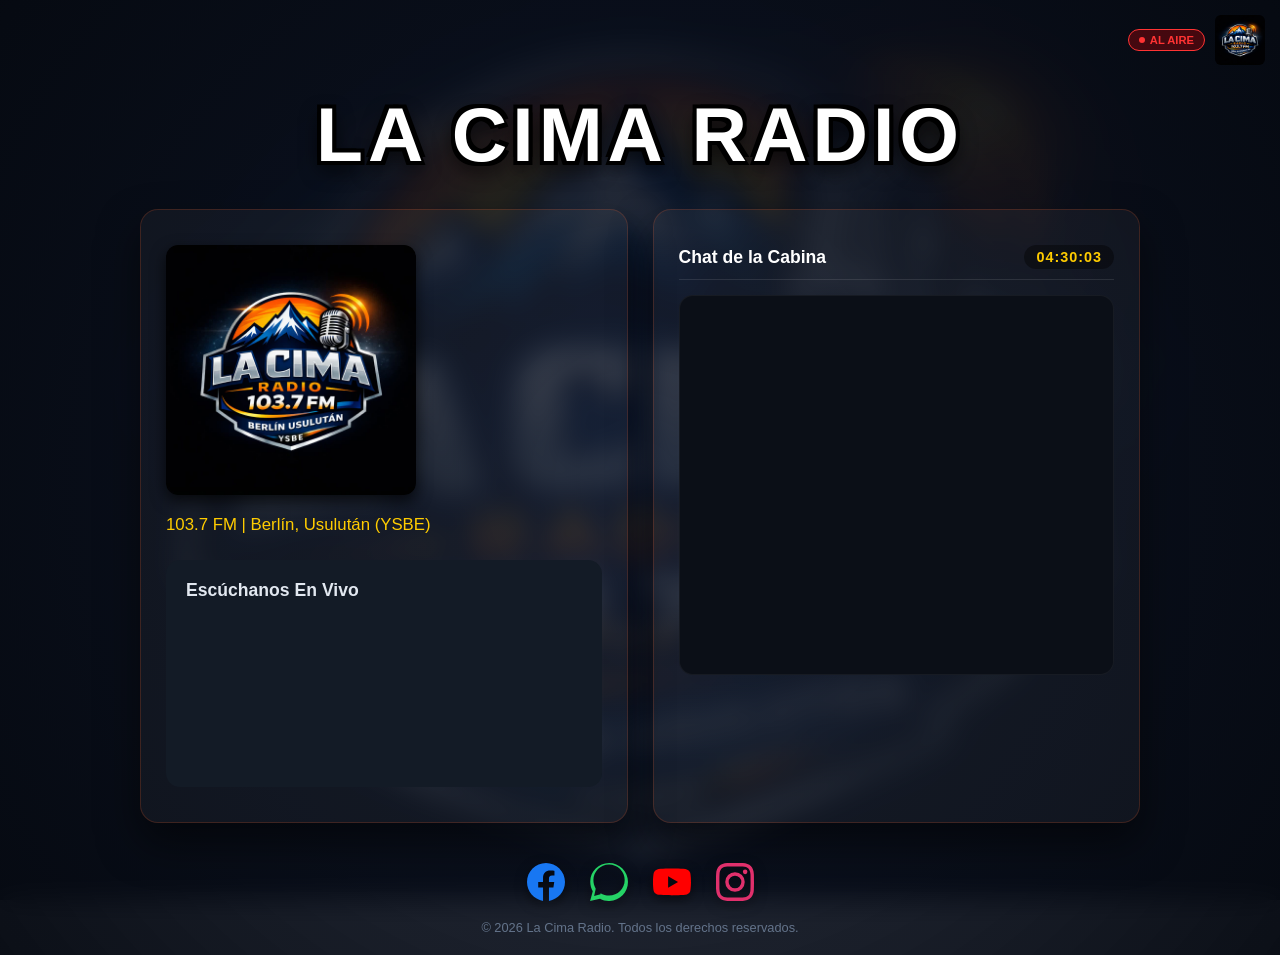
==== index.html @ 86182331 "Update index.html" ====
<!DOCTYPE html>
<html lang="es">
<head>
    <meta charset="UTF-8">
    <meta name="viewport" content="width=device-width, initial-scale=1.0">
    <title>La Cima Radio 103.7 FM | En Línea</title>
    <link rel="stylesheet" href="estilos.css">
</head>
<body>

    <div class="capa-fondo"></div>

    <!-- SECCIÓN ESQUINA SUPERIOR DERECHA -->
    <div class="esquina-derecha">
        <div class="boton-al-aire">
            <span class="punto-rojo"></span>AL AIRE
        </div>
        <img src="logo.png" alt="Logo Esquina" class="logo-esquina">
    </div>

    <!-- CONTENEDOR FLUIDO RESPONSIVO -->
    <div class="wrapper-web">
        
        <header class="header-top">
            <h1 class="titulo-externo-hueco">LA CIMA RADIO</h1>
        </header>

        <div class="columnas-layout">
            
              <!-- BLOQUE IZQUIERDO: REPRODUCTOR -->
            <div class="bloque-radio contenedor-principal">
                <img src="logo.png" alt="La Cima Radio Logo" class="logo">
                <h2>103.7 FM | Berlín, Usulután (YSBE)</h2>

                <div class="reproductor">
                    <h3>Escúchanos En Vivo</h3>
                    <!-- Aquí va solo el iframe de MyRadioStream -->
                    <iframe src="http://lacimaradio.on-air.fm/" width="100%" height="150" frameborder="0" scrolling="no"></iframe>
                </div>
            </div>

            <!-- BLOQUE DERECHO: CHAT Y RELOJ -->
            <div class="bloque-chat contenedor-principal">
                <div class="chat-header">
                    <h3>Chat de la Cabina</h3>
                    <div id="reloj-digital" class="reloj">00:00:00</div>
                </div>
                
                <div class="chat-contenedor-iframe">
                    <iframe src="https://my.cbox.ws/LaCimaRadio" height="100%" frameborder="0" scrolling="auto"></iframe>
                </div>
            </div>

        </div>

        <!-- PIE DE PÁGINA: Redes sociales reparadas -->
        <footer class="pie-pagina-externo">
            <div class="redes-sociales-pie">
                <a href="#" target="_blank" class="enlace-red">
                    <svg viewBox="0 0 24 24" class="svg-logo-real"><path fill="#1877f2" d="M24 12.073c0-6.627-5.373-12-12-12s-12 5.373-12 12c0 5.99 4.388 10.954 10.125 11.854v-8.385H7.078v-3.47h3.047V9.43c0-3.007 1.792-4.669 4.533-4.669 1.312 0 2.686.235 2.686.235v2.953H15.83c-1.491 0-1.956.925-1.956 1.874v2.25h3.328l-.532 3.47h-2.796v8.385C19.612 23.027 24 18.062 24 12.073z"/></svg>
                </a>
                <a href="#" target="_blank" class="enlace-red">
                    <svg viewBox="0 0 24 24" class="svg-logo-real"><path fill="#25d366" d="M.057 24l1.687-6.163c-1.041-1.804-1.588-3.849-1.587-5.946C.06 5.348 5.397.01 12.008.01c3.202.001 6.212 1.246 8.477 3.514 2.266 2.268 3.507 5.28 3.505 8.484-.004 6.657-5.34 11.997-11.953 11.997-2.005-.001-3.973-.502-5.713-1.455L0 24zm6.59-4.846c1.6.95 3.498 1.45 5.41 1.451 5.428 0 9.846-4.415 9.849-9.844.001-2.63-1.023-5.101-2.882-6.962C17.104 1.938 14.63 .914 12.004.914c-5.43 0-9.849 4.418-9.852 9.849-.001 1.934.505 3.826 1.467 5.43L2.613 20.8l4.034-1.057z"/></svg>
                </a>
                <a href="#" target="_blank" class="enlace-red">
                    <svg viewBox="0 0 24 24" class="svg-logo-real"><path fill="#ff0000" d="M23.498 6.186a3.016 3.016 0 0 0-2.122-2.136C19.505 3.545 12 3.545 12 3.545s-7.505 0-9.377.505A3.017 3.017 0 0 0 .502 6.186C0 8.07 0 12 0 12s0 3.93.502 5.814a3.016 3.016 0 0 0 2.122 2.136c1.871.505 9.376.505 9.376.505s7.505 0 9.377-.505a3.015 3.015 0 0 0 2.122-2.136C24 15.93 24 12 24 12s0-3.93-.502-5.814zM9.545 15.568V8.432L15.818 12l-6.273 3.568z"/></svg>
                </a>
                <a href="#" target="_blank" class="enlace-red">
                    <svg viewBox="0 0 24 24" class="svg-logo-real"><path fill="#e1306c" d="M12 2.163c3.204 0 3.584.012 4.85.07 3.252.148 4.771 1.691 4.919 4.919.058 1.265.069 1.645.069 4.849 0 3.205-.012 3.584-.069 4.849-.149 3.225-1.664 4.771-4.919 4.919-1.266.058-1.644.07-4.85.07-3.204 0-3.584-.012-4.849-.07-3.26-.149-4.771-1.699-4.919-4.92-.058-1.265-.07-1.644-.07-4.849 0-3.204.013-3.583.07-4.849.149-3.227 1.664-4.771 4.919-4.919 1.266-.057 1.645-.069 4.849-.069zM12 0C8.741 0 8.333.014 7.053.072 2.695.272.273 2.69.073 7.051.014 8.333 0 8.741 0 12c0 3.259.014 3.668.072 4.948.2 4.358 2.618 6.78 6.98 6.98 1.281.058 1.689.072 4.948.072 3.259 0 3.668-.014 4.948-.072 4.354-.2 6.782-2.618 6.979-6.98.059-1.28.073-1.689.073-4.948 0-3.259-.014-3.667-.072-4.947-.196-4.354-2.617-6.78-6.979-6.98C15.668.014 15.259 0 12 0zm0 5.838a6.162 6.162 0 1 0 0 12.324 6.162 6.162 0 0 0 0-12.324zM12 16a4 4 0 1 1 0-8 4 4 0 0 1 0 8zm6.406-11.845a1.44 1.44 0 1 0 0 2.881 1.44 1.44 0 0 0 0-2.881z"/></svg>
                </a>
            </div>
            <p class="copyright-texto">&copy; 2026 La Cima Radio. Todos los derechos reservados.</p>
        </footer>

    </div>

    <!-- SCRIPT PARA EL RELOJ DINÁMICO -->
    <script>
        function actualizarReloj() {
            const ahora = new Date();
            let horas = ahora.getHours().toString().padStart(2, '0');
            let minutes = ahora.getMinutes().toString().padStart(2, '0');
            let segundos = ahora.getSeconds().toString().padStart(2, '0');
            document.getElementById('reloj-digital').innerText = `${horas}:${minutes}:${segundos}`;
        }
        setInterval(actualizarReloj, 1000);
        actualizarReloj();
    </script>

</body>
</html>
---- estilos.css ----
/* Configuración General y Reset */
* {
    margin: 0;
    padding: 0;
    box-sizing: border-box;
    font-family: 'Segoe UI', Arial, sans-serif;
}

body {
    background-image: url('logo.png'); 
    background-size: cover;
    background-position: center;
    background-attachment: fixed;
    color: #ffffff;
    min-height: 100vh;
    position: relative;
    backdrop-filter: blur(14px); 
    -webkit-backdrop-filter: blur(14px);
    display: flex;
    justify-content: center;
    align-items: center;
}

.capa-fondo {
    position: absolute;
    top: 0; left: 0; width: 100%; height: 100%;
    background: radial-gradient(circle, rgba(15, 23, 42, 0.85) 0%, rgba(6, 10, 18, 0.98) 100%);
    z-index: 1;
}

/* Envoltorio General */
.wrapper-web {
    position: relative;
    z-index: 2;
    width: 95%;
    max-width: 1000px;
    margin: 90px auto 20px auto;
}

/* Título Adaptable */
.titulo-externo-hueco {
    font-size: clamp(2.5rem, 6vw, 5.5rem);
    font-weight: 900;
    text-transform: uppercase;
    letter-spacing: 5px;
    margin-bottom: 30px;
    text-align: center;
    color: #ffffff; 
    text-shadow: -4px -4px 0 #000, 4px -4px 0 #000, -4px 4px 0 #000, 4px 4px 0 #000, 0px 8px 20px rgba(0,0,0,0.9);
}

/* Sistema de Columnas */
.columnas-layout {
    display: grid;
    grid-template-columns: 1fr 1fr; /* Divide la pantalla en dos partes exactamente iguales */
    gap: 25px;
    align-items: start;
}

/* Cajas Base Estilo Vidrio Opaco */
.contenedor-principal {
    background: rgba(255, 255, 255, 0.04);
    padding: 35px 25px;
    border-radius: 18px; 
    border: 1px solid rgba(241, 90, 36, 0.2); 
    box-shadow: 0 20px 40px rgba(0, 0, 0, 0.5);
}

.bloque-radio {
    display: flex;
    flex-direction: column;
    justify-content: space-between;
    height: 100%; /* Forzar a igualar la altura del chat */
}

.bloque-chat {
    display: flex;
    flex-direction: column;
    height: 100%; /* Forzar a igualar la altura de la radio */
}

/* Ajustes del Logotipo */
.logo {
    width: 100%;
    max-width: 250px;
    height: auto;
    border-radius: 12px;
    margin-bottom: 20px;
    box-shadow: 0px 6px 15px rgba(0,0,0,0.7);
}

h2 {
    font-size: 1.05rem;
    color: #ffcc00; 
    margin-bottom: 25px;
    font-weight: 400;
}

/* Reproductor */
.reproductor {
    background: #131b26;
    padding: 20px;
    border-radius: 14px;
}
.reproductor h3 {
    margin-bottom: 12px;
    font-size: 1.1rem;
    color: #e2e8f0;
}
audio { width: 100%; }

/* Interfaz del Chat */
.chat-header {
    display: flex;
    justify-content: space-between;
    align-items: center;
    margin-bottom: 15px;
    border-bottom: 1px solid rgba(255,255,255,0.1);
    padding-bottom: 10px;
}
.chat-header h3 { font-size: 1.1rem; color: #fff; }

/* Reloj Dinámico */
.reloj {
    font-size: 0.9rem;
    color: #ffcc00;
    background: rgba(0,0,0,0.4);
    padding: 4px 12px;
    border-radius: 12px;
    font-weight: bold;
    letter-spacing: 1px;
}

.chat-contenedor-iframe {
    width: 100%;
    height: 380px; /* Dimensión fija para mantener la simetría horizontal perfecta */
    background: #0b0f17;
    border-radius: 14px; 
    overflow: hidden;
    border: 1px solid rgba(255,255,255,0.05);
}

/* 🌟 ESTILOS DEL NUEVO PIE DE PÁGINA EXTERNO */
.pie-pagina-externo {
    margin-top: 40px;
    text-align: center;
    position: relative;
    z-index: 2;
}

.redes-sociales-pie {
    display: flex;
    justify-content: center;
    gap: 25px;
    margin-bottom: 15px;
}

.enlace-red {
    display: inline-block;
    transition: transform 0.2s;
}

.enlace-red:hover {
    transform: scale(1.18);
}

/* Logotipos reales e independientes */
.svg-logo-real {
    width: 38px;
    height: 38px;
    filter: drop-shadow(0px 4px 6px rgba(0,0,0,0.5));
}

.copyright-texto {
    font-size: 0.8rem;
    color: #64748b;
    margin-top: 10px;
}

/* Esquina Superior */
.esquina-derecha {
    position: absolute;
    top: 15px; right: 15px;
    display: flex; align-items: center; gap: 10px; z-index: 3;
}
.boton-al-aire {
    display: inline-flex; align-items: center;
    background-color: rgba(255, 0, 0, 0.25); color: #ff3333;
    border: 1.5px solid #ff3333; padding: 4px 10px;
    font-size: 0.7rem; font-weight: bold; border-radius: 20px;
}
.punto-rojo {
    width: 6px; height: 6px; background-color: #ff3333;
    border-radius: 50%; margin-right: 5px; animation: parpadeo 1.5s infinite;
}
@keyframes parpadeo {
    0%, 100% { opacity: 0.3; } 50% { opacity: 1; }
}
.logo-esquina { width: 50px; height: 50px; object-fit: contain; border-radius: 6px; }

/* 📱 CORRECCIÓN PARA CELULARES: Desactiva las dos columnas para que no se amontone en pantallas móviles */
@media (max-width: 768px) {
    .columnas-layout {
        grid-template-columns: 1fr; /* Se vuelve una sola columna vertical */
        gap: 20px;
    }
    .bloque-radio, .bloque-chat {
        height: auto;
    }
    .chat-contenedor-iframe {
        height: 420px; /* Más espacio cómodo para chatear en celular */
    }
}
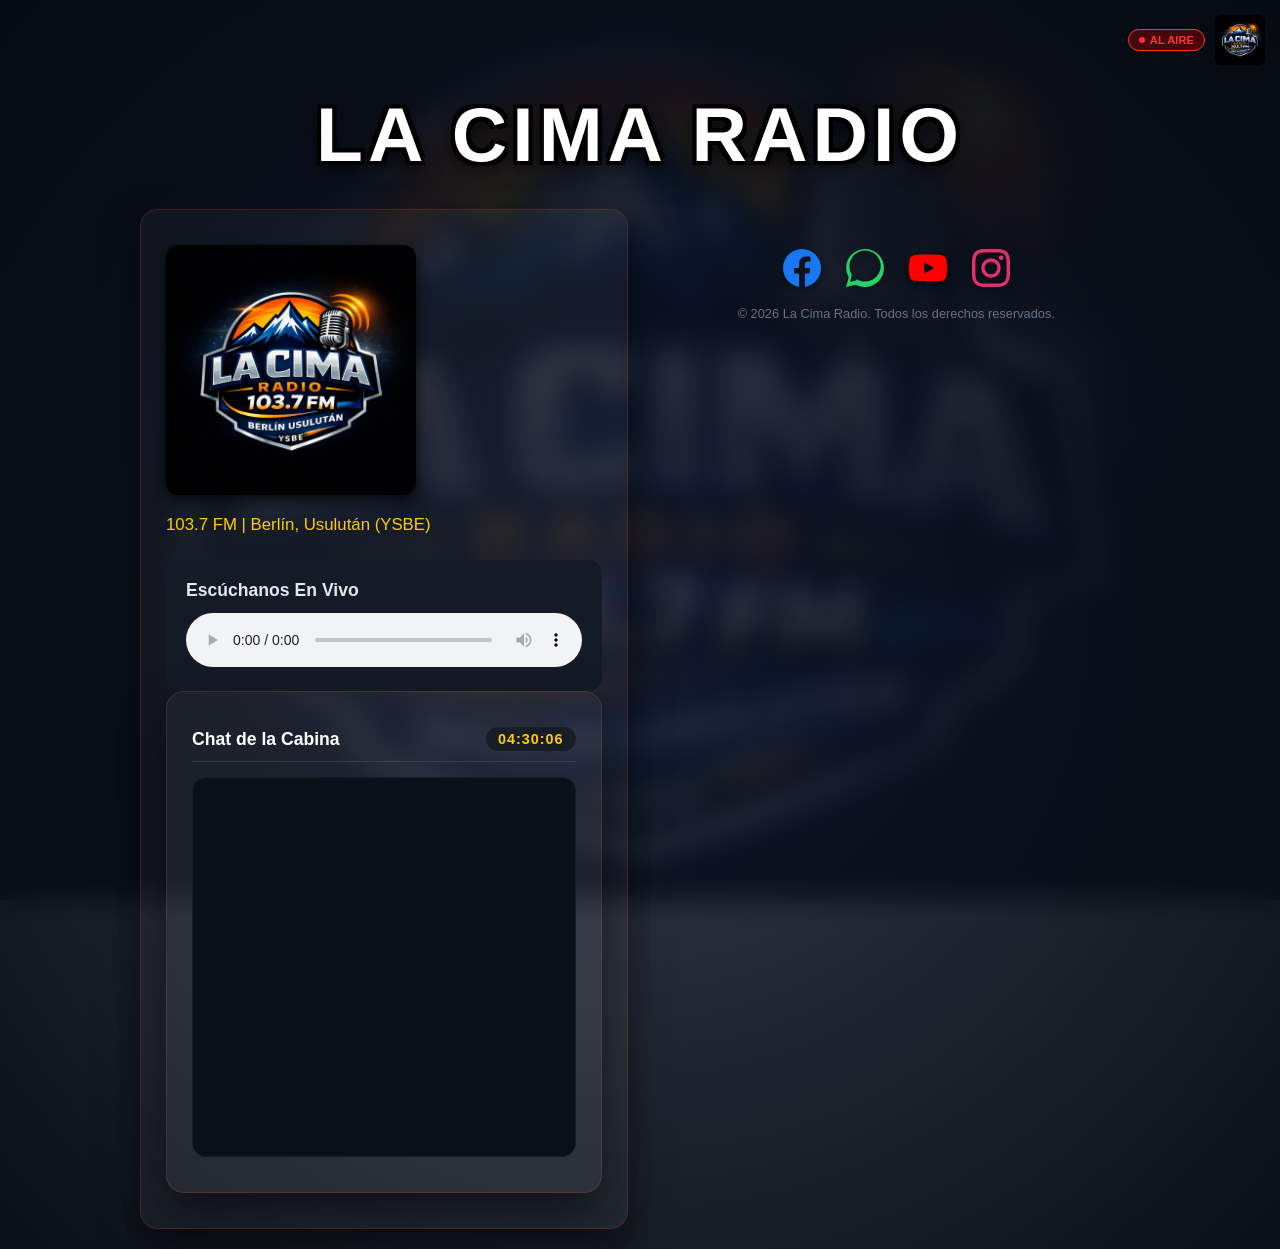
==== commit 6701a673: "Update index.html" ====
--- a/index.html
+++ b/index.html
@@ -33,12 +33,13 @@
                 <h2>103.7 FM | Berlín, Usulután (YSBE)</h2>
 
                 <div class="reproductor">
-                    <h3>Escúchanos En Vivo</h3>
-                    <!-- Aquí va solo el iframe de MyRadioStream -->
-                    <iframe src="http://lacimaradio.on-air.fm/" width="100%" height="150" frameborder="0" scrolling="no"></iframe>
-                </div>
-            </div>
-
+    <h3>Escúchanos En Vivo</h3>
+    <audio controls>
+        <source src="http://s13.myradiostream.com:42814/stream" type="audio/mpeg">
+        <source src="http://s13.myradiostream.com:42814/;stream.mp3" type="audio/mpeg">
+        Tu navegador no soporta este reproductor de audio.
+    </audio>
+</div>
             <!-- BLOQUE DERECHO: CHAT Y RELOJ -->
             <div class="bloque-chat contenedor-principal">
                 <div class="chat-header">
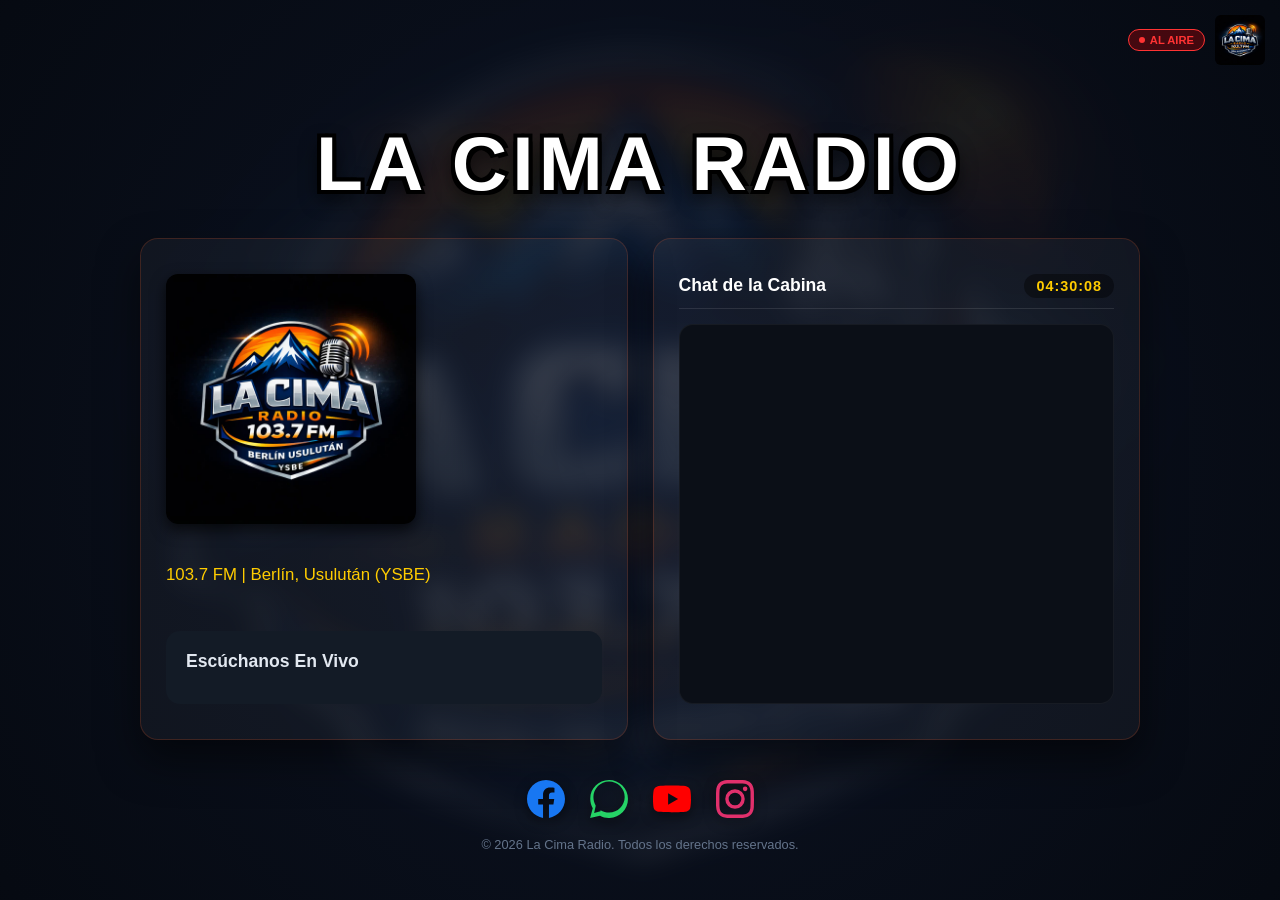
==== commit 9e053635: "Update index.html" ====
--- a/index.html
+++ b/index.html
@@ -27,19 +27,17 @@
 
         <div class="columnas-layout">
             
-              <!-- BLOQUE IZQUIERDO: REPRODUCTOR -->
+                          <!-- BLOQUE IZQUIERDO: REPRODUCTOR -->
             <div class="bloque-radio contenedor-principal">
                 <img src="logo.png" alt="La Cima Radio Logo" class="logo">
                 <h2>103.7 FM | Berlín, Usulután (YSBE)</h2>
 
                 <div class="reproductor">
-    <h3>Escúchanos En Vivo</h3>
-    <audio controls>
-        <source src="http://s13.myradiostream.com:42814/stream" type="audio/mpeg">
-        <source src="http://s13.myradiostream.com:42814/;stream.mp3" type="audio/mpeg">
-        Tu navegador no soporta este reproductor de audio.
-    </audio>
-</div>
+                    <h3>Escúchanos En Vivo</h3>
+                    <!-- Reproductor oficial de MyRadioStream compatible con GitHub Pages -->
+                    <script src="//myradiostream.com/embed/lacimaradio"></script>
+                </div>
+            </div>
             <!-- BLOQUE DERECHO: CHAT Y RELOJ -->
             <div class="bloque-chat contenedor-principal">
                 <div class="chat-header">
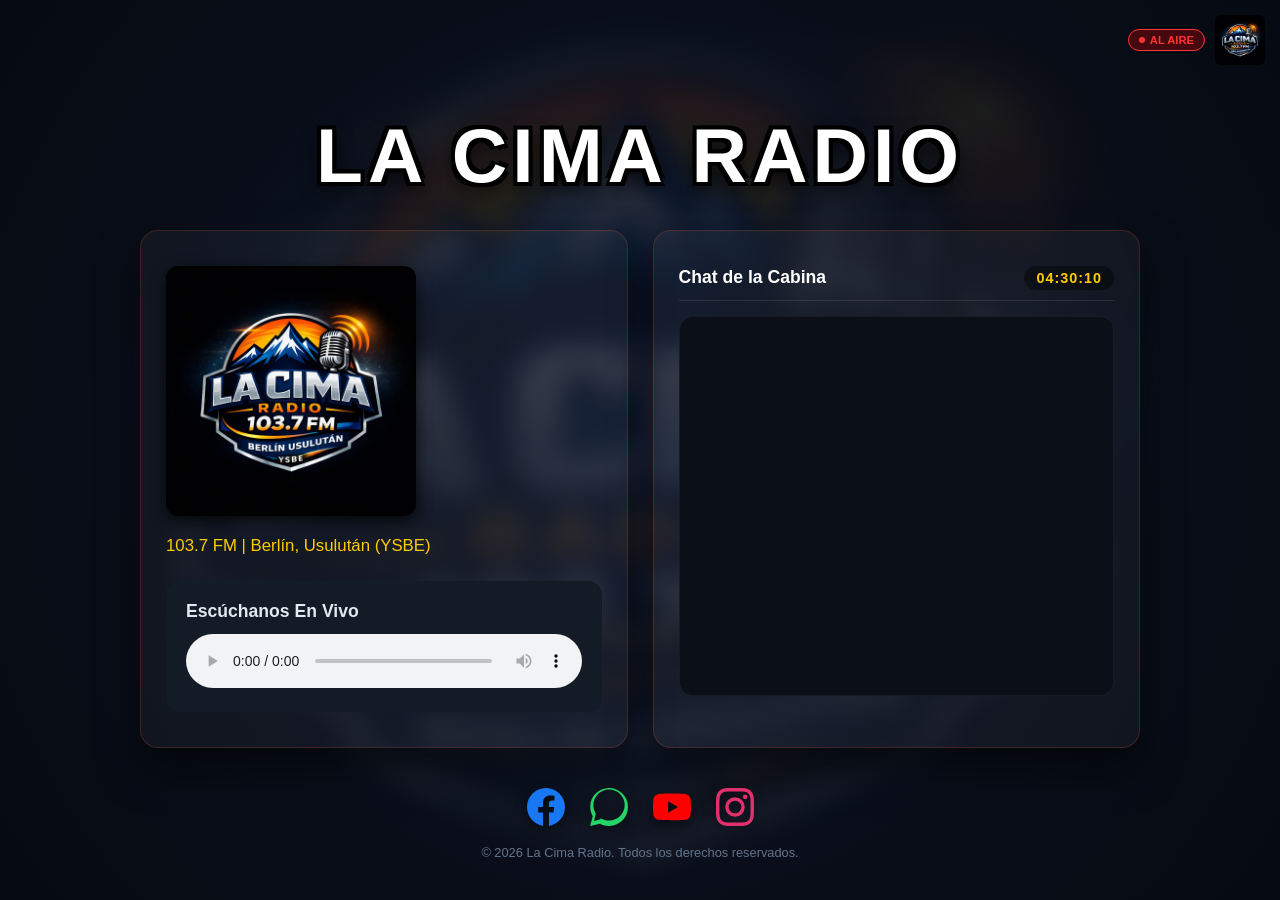
==== commit 0721d7ce: "Update index.html" ====
--- a/index.html
+++ b/index.html
@@ -32,11 +32,14 @@
                 <img src="logo.png" alt="La Cima Radio Logo" class="logo">
                 <h2>103.7 FM | Berlín, Usulután (YSBE)</h2>
 
-                <div class="reproductor">
-                    <h3>Escúchanos En Vivo</h3>
-                    <!-- Reproductor oficial de MyRadioStream compatible con GitHub Pages -->
-                    <script src="//myradiostream.com/embed/lacimaradio"></script>
-                </div>
+               <div class="reproductor">
+    <h3>Escúchanos En Vivo</h3>
+    <audio controls>
+        <!-- Aquí va tu enlace de Cloudflare Workers -->
+        <source src="https://broken-haze-7e33lacima-radio.lacimaradioberlin.workers.dev" type="audio/mpeg">
+        Tu navegador no soporta este reproductor de audio.
+            </audio>
+            </div>
             </div>
             <!-- BLOQUE DERECHO: CHAT Y RELOJ -->
             <div class="bloque-chat contenedor-principal">
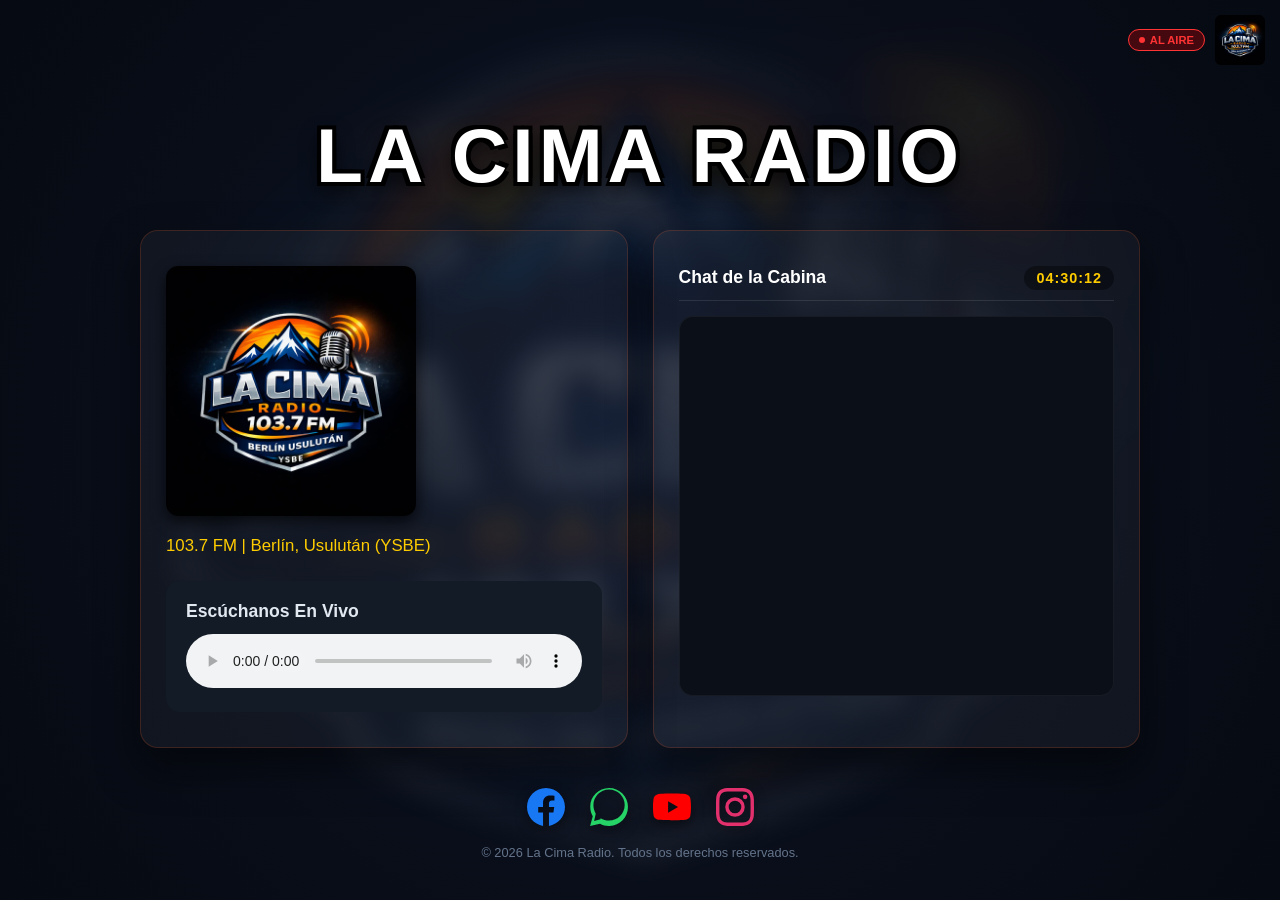
==== commit babbb509: "Update index.html" ====
--- a/index.html
+++ b/index.html
@@ -35,10 +35,9 @@
                <div class="reproductor">
     <h3>Escúchanos En Vivo</h3>
     <audio controls>
-        <!-- Aquí va tu enlace de Cloudflare Workers -->
-        <source src="https://broken-haze-7e33lacima-radio.lacimaradioberlin.workers.dev" type="audio/mpeg">
-        Tu navegador no soporta este reproductor de audio.
-            </audio>
+    <source src="https://stream.zeno.fm/0enb8vaznpouv" type="audio/mpeg">
+    Tu navegador no soporta este reproductor de audio.
+     </audio>
             </div>
             </div>
             <!-- BLOQUE DERECHO: CHAT Y RELOJ -->
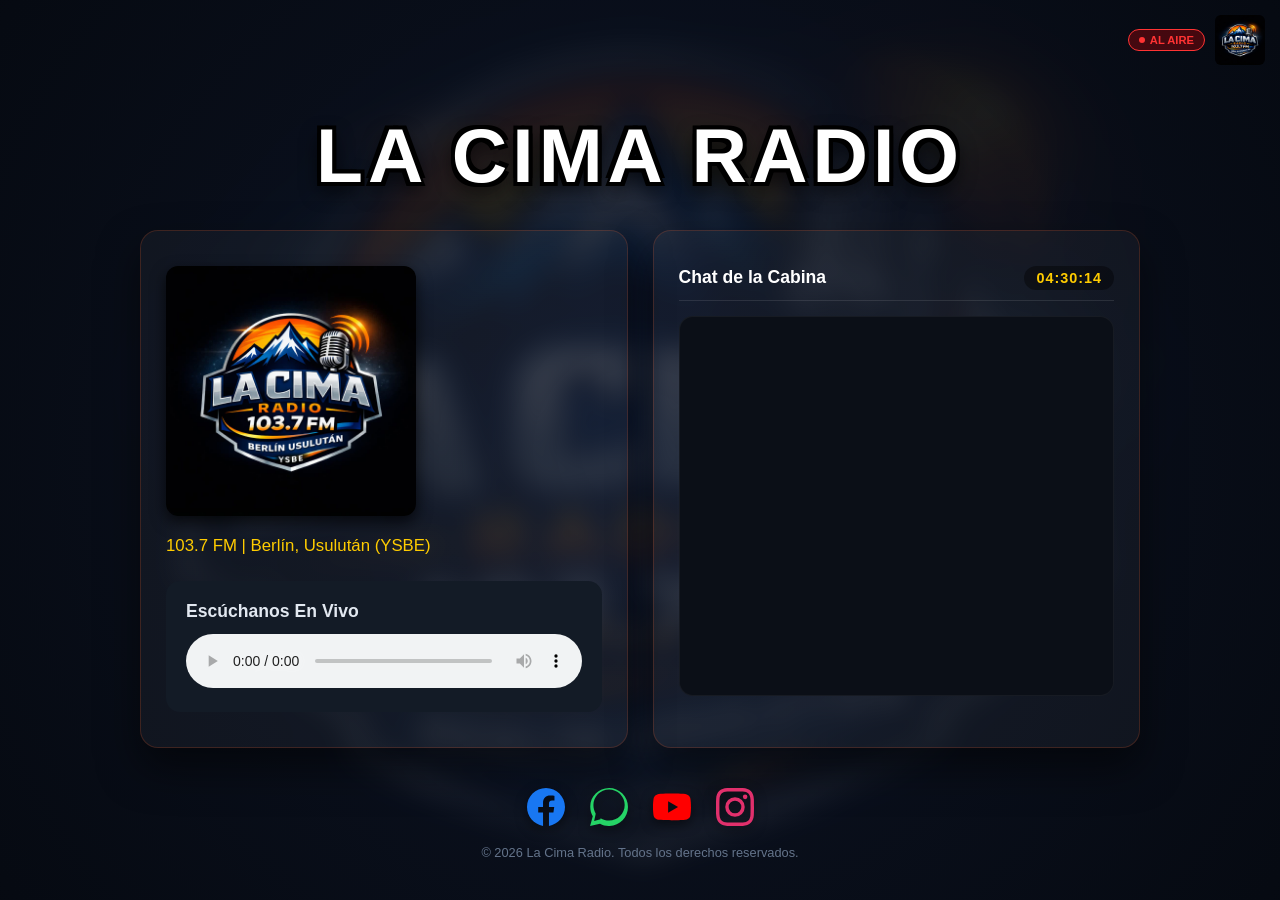
==== commit 7015c211: "Update index.html" ====
--- a/index.html
+++ b/index.html
@@ -27,18 +27,19 @@
 
         <div class="columnas-layout">
             
-                          <!-- BLOQUE IZQUIERDO: REPRODUCTOR -->
+                                     <!-- BLOQUE IZQUIERDO: REPRODUCTOR -->
             <div class="bloque-radio contenedor-principal">
                 <img src="logo.png" alt="La Cima Radio Logo" class="logo">
                 <h2>103.7 FM | Berlín, Usulután (YSBE)</h2>
 
-               <div class="reproductor">
-    <h3>Escúchanos En Vivo</h3>
-    <audio controls>
-    <source src="https://stream.zeno.fm/0enb8vaznpouv" type="audio/mpeg">
-    Tu navegador no soporta este reproductor de audio.
-     </audio>
-            </div>
+                <div class="reproductor">
+                    <h3>Escúchanos En Vivo</h3>
+                    <audio controls>
+                        <!-- Este es el enlace MAIN de Zeno que ya comprobamos que funciona -->
+                        <source src="https://stream.zeno.fm/0enb8vaznpouv" type="audio/mpeg">
+                        Tu navegador no soporta este reproductor de audio.
+                    </audio>
+                </div>
             </div>
             <!-- BLOQUE DERECHO: CHAT Y RELOJ -->
             <div class="bloque-chat contenedor-principal">
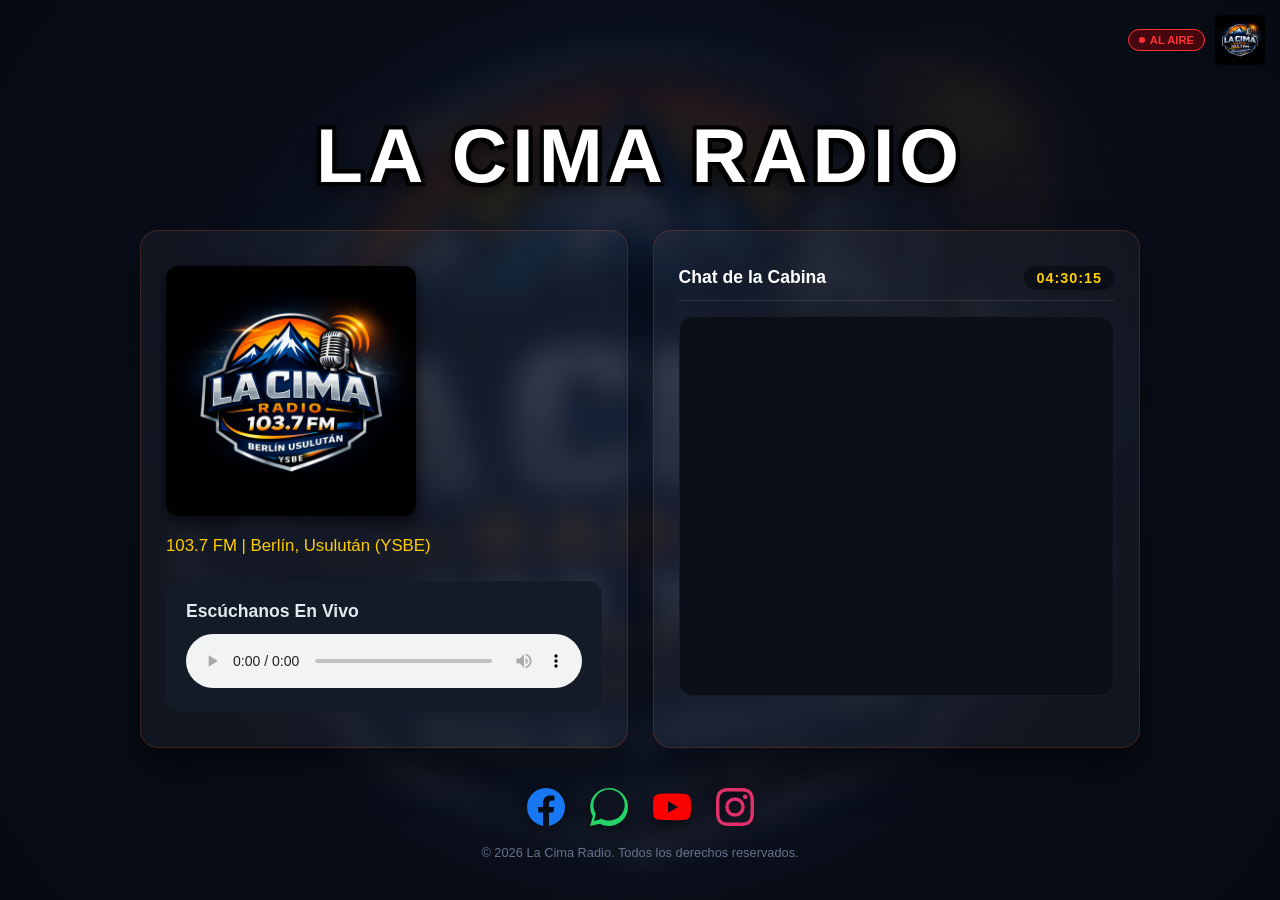
==== commit ddb0895d: "Update index.html" ====
--- a/index.html
+++ b/index.html
@@ -32,14 +32,14 @@
                 <img src="logo.png" alt="La Cima Radio Logo" class="logo">
                 <h2>103.7 FM | Berlín, Usulután (YSBE)</h2>
 
-                <div class="reproductor">
-                    <h3>Escúchanos En Vivo</h3>
-                    <audio controls>
-                        <!-- Este es el enlace MAIN de Zeno que ya comprobamos que funciona -->
-                        <source src="https://stream.zeno.fm/0enb8vaznpouv" type="audio/mpeg">
-                        Tu navegador no soporta este reproductor de audio.
-                    </audio>
-                </div>
+               <div class="reproductor">
+    <h3>Escúchanos En Vivo</h3>
+    <audio controls preload="auto">
+        <!-- El enlace MAIN de Zeno para que la gente escuche -->
+        <source src="https://stream.zeno.fm/0enb8vaznpouv" type="audio/mpeg">
+        Tu navegador no soporta este reproductor de audio.
+    </audio>
+</div>
             </div>
             <!-- BLOQUE DERECHO: CHAT Y RELOJ -->
             <div class="bloque-chat contenedor-principal">
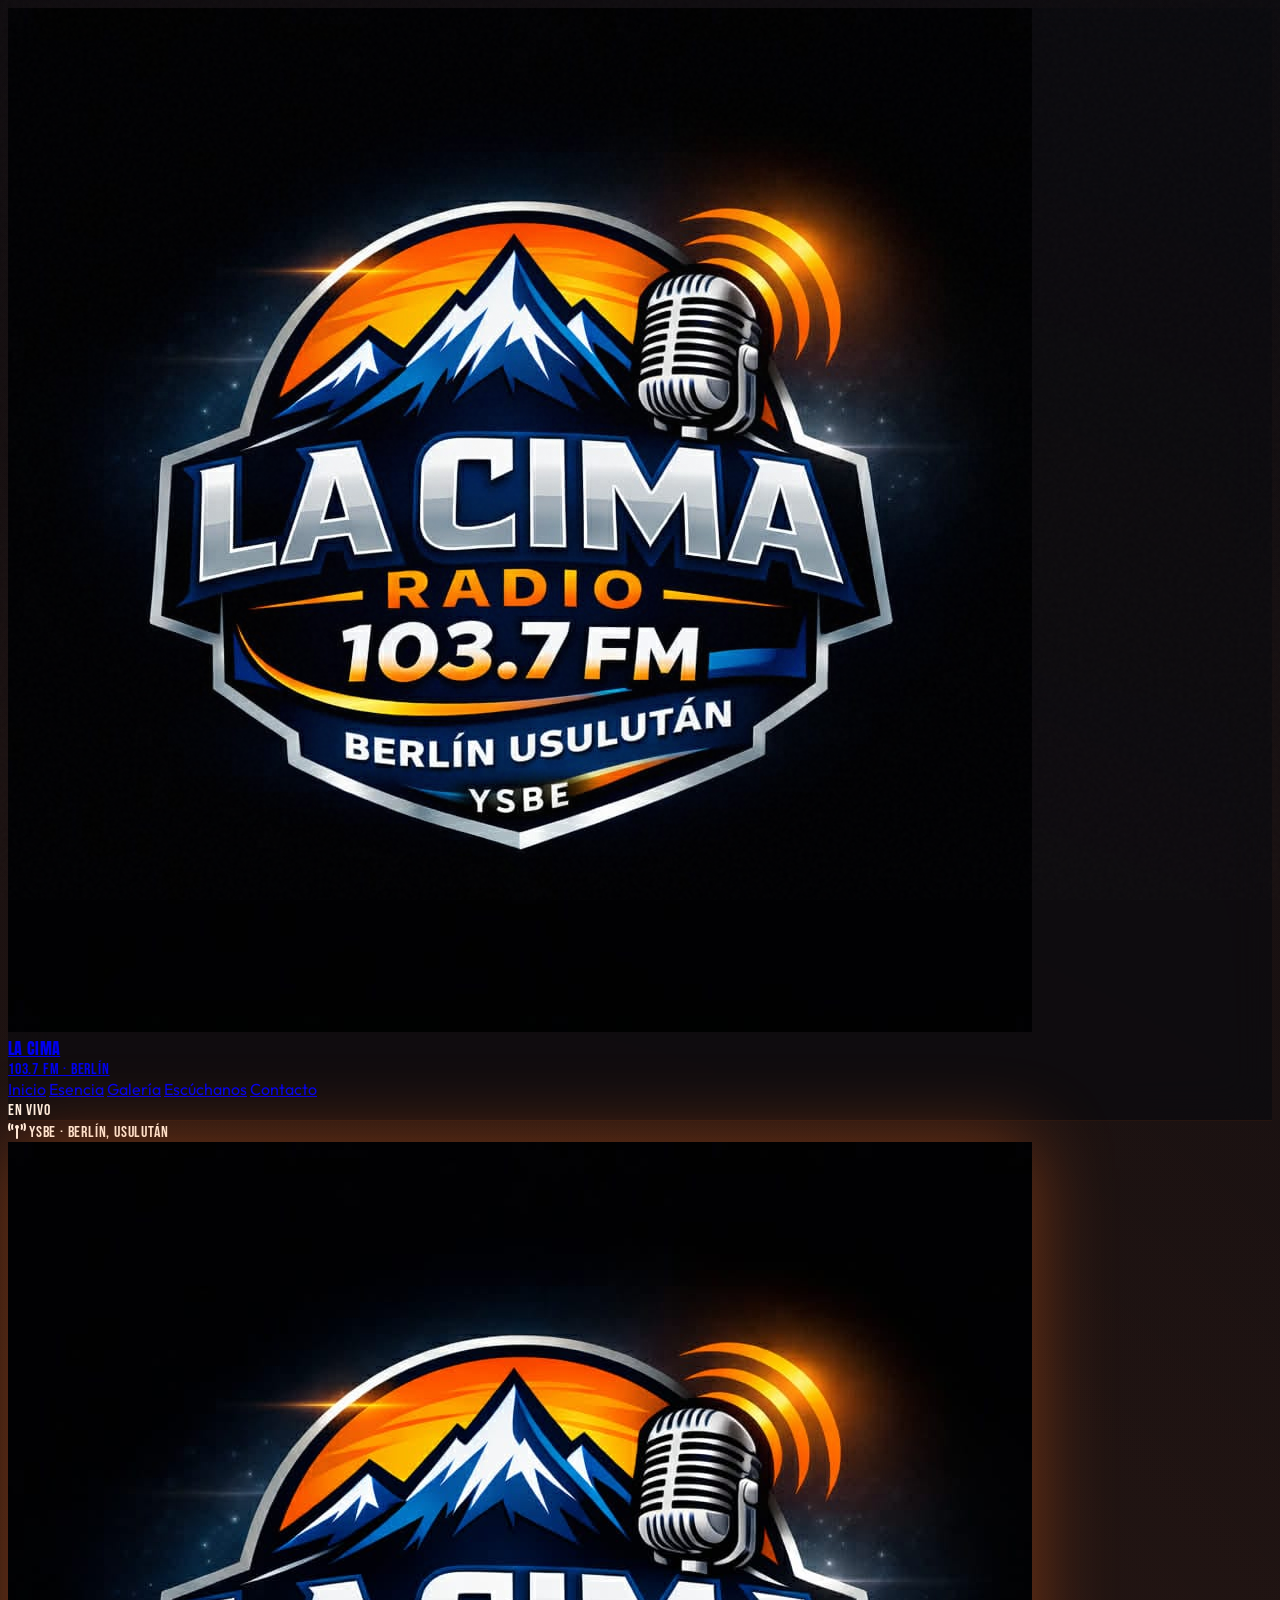
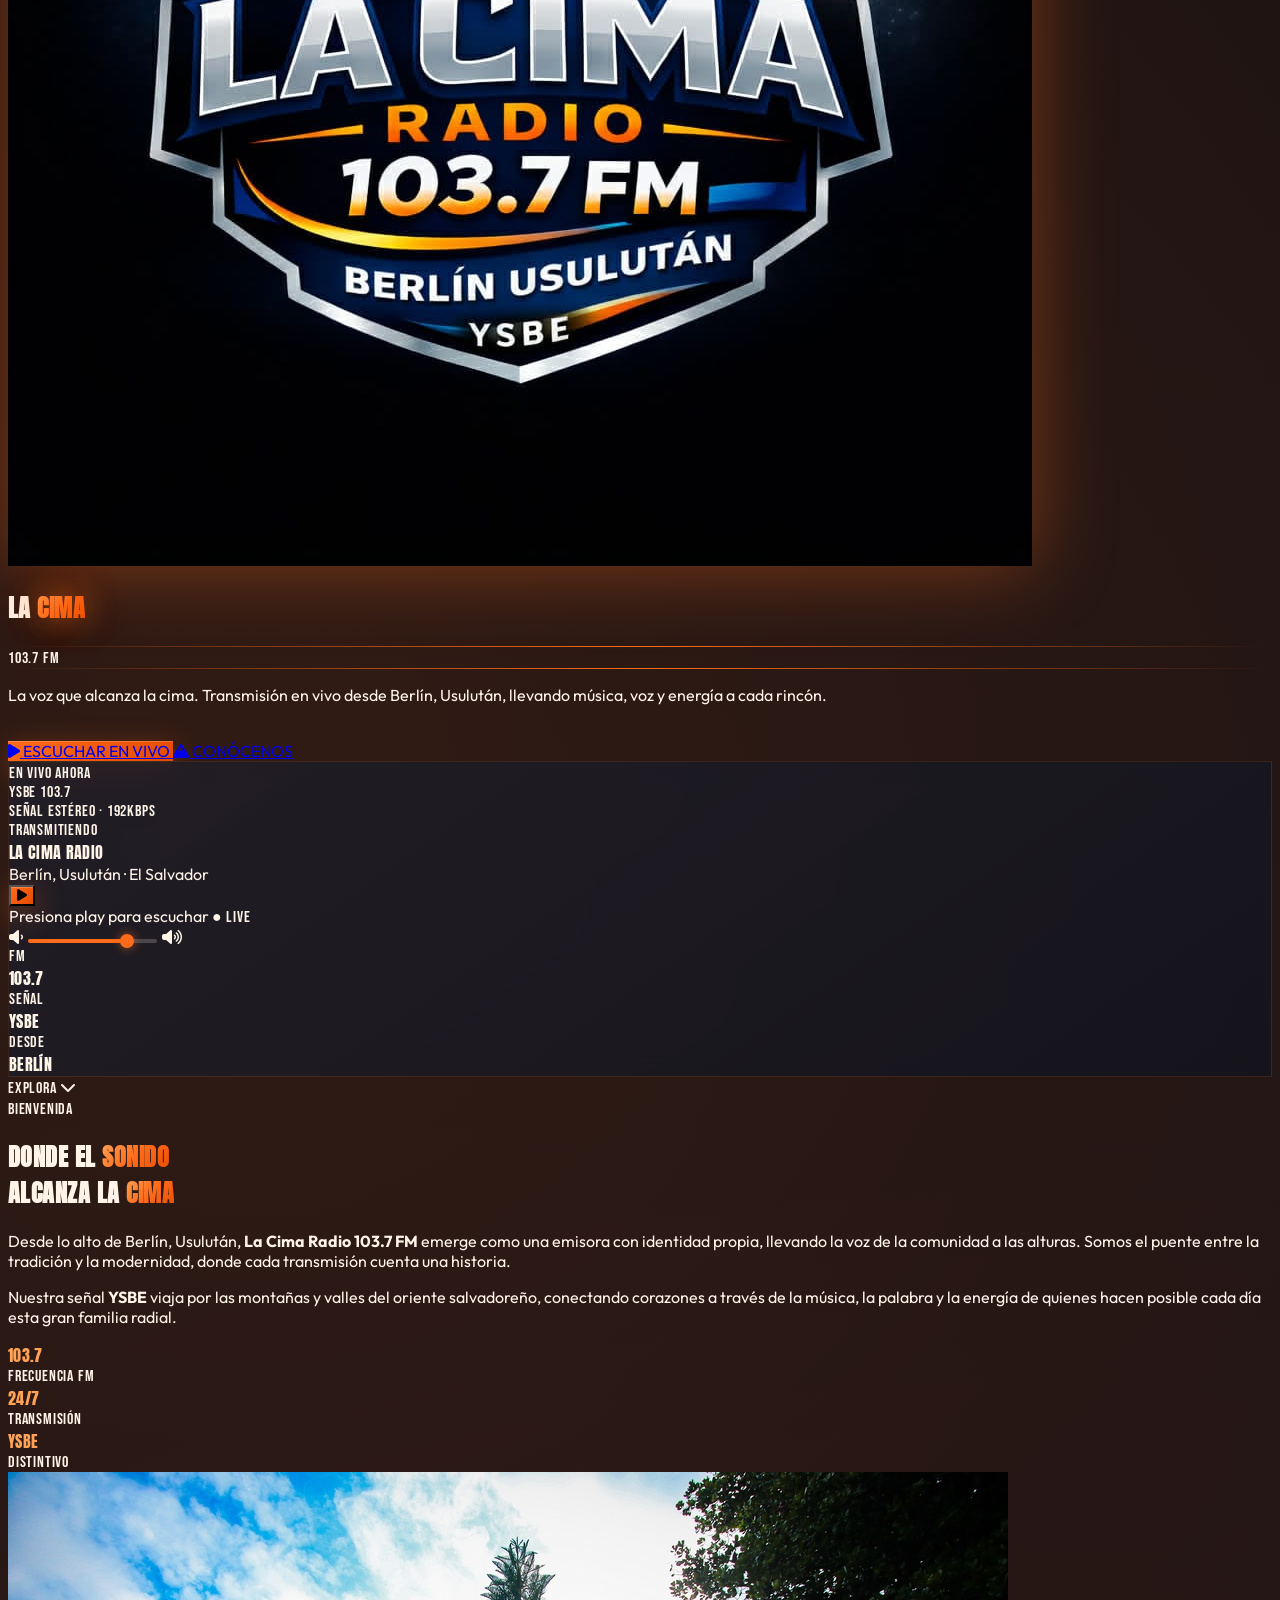
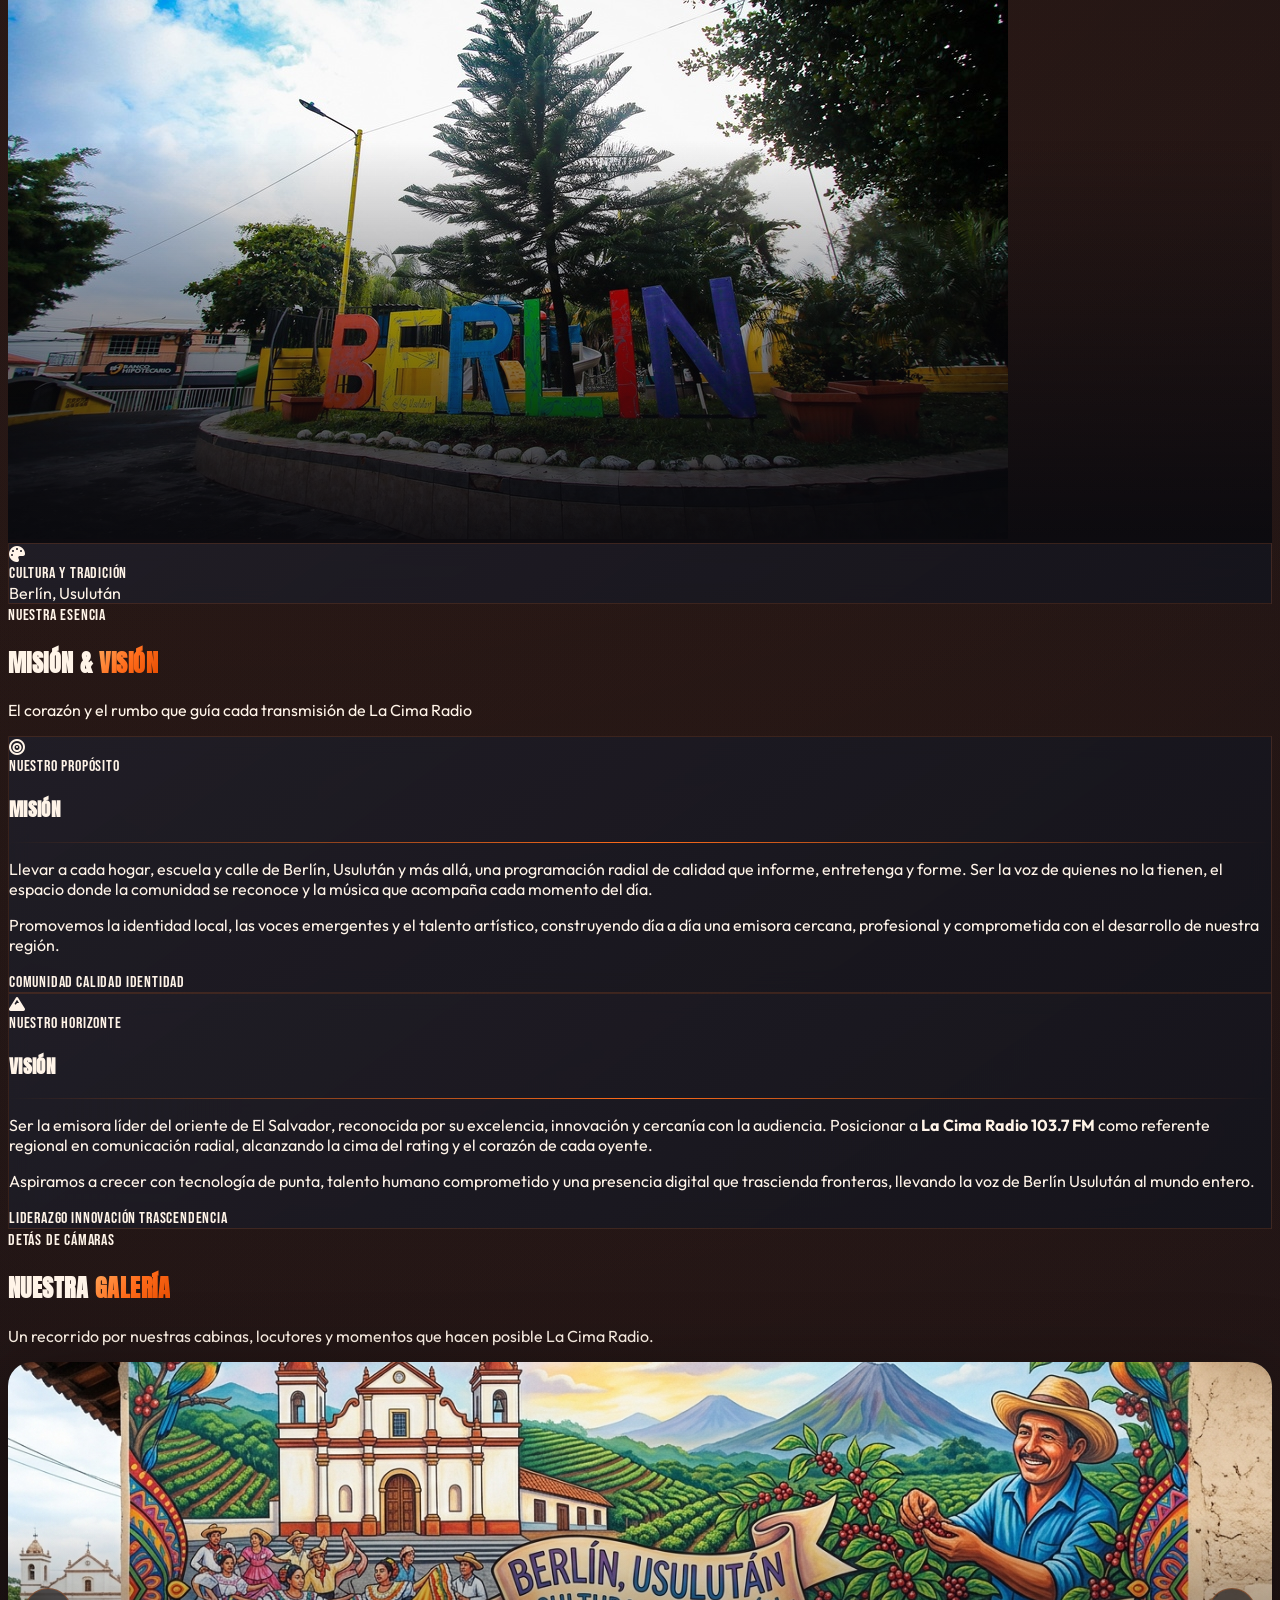
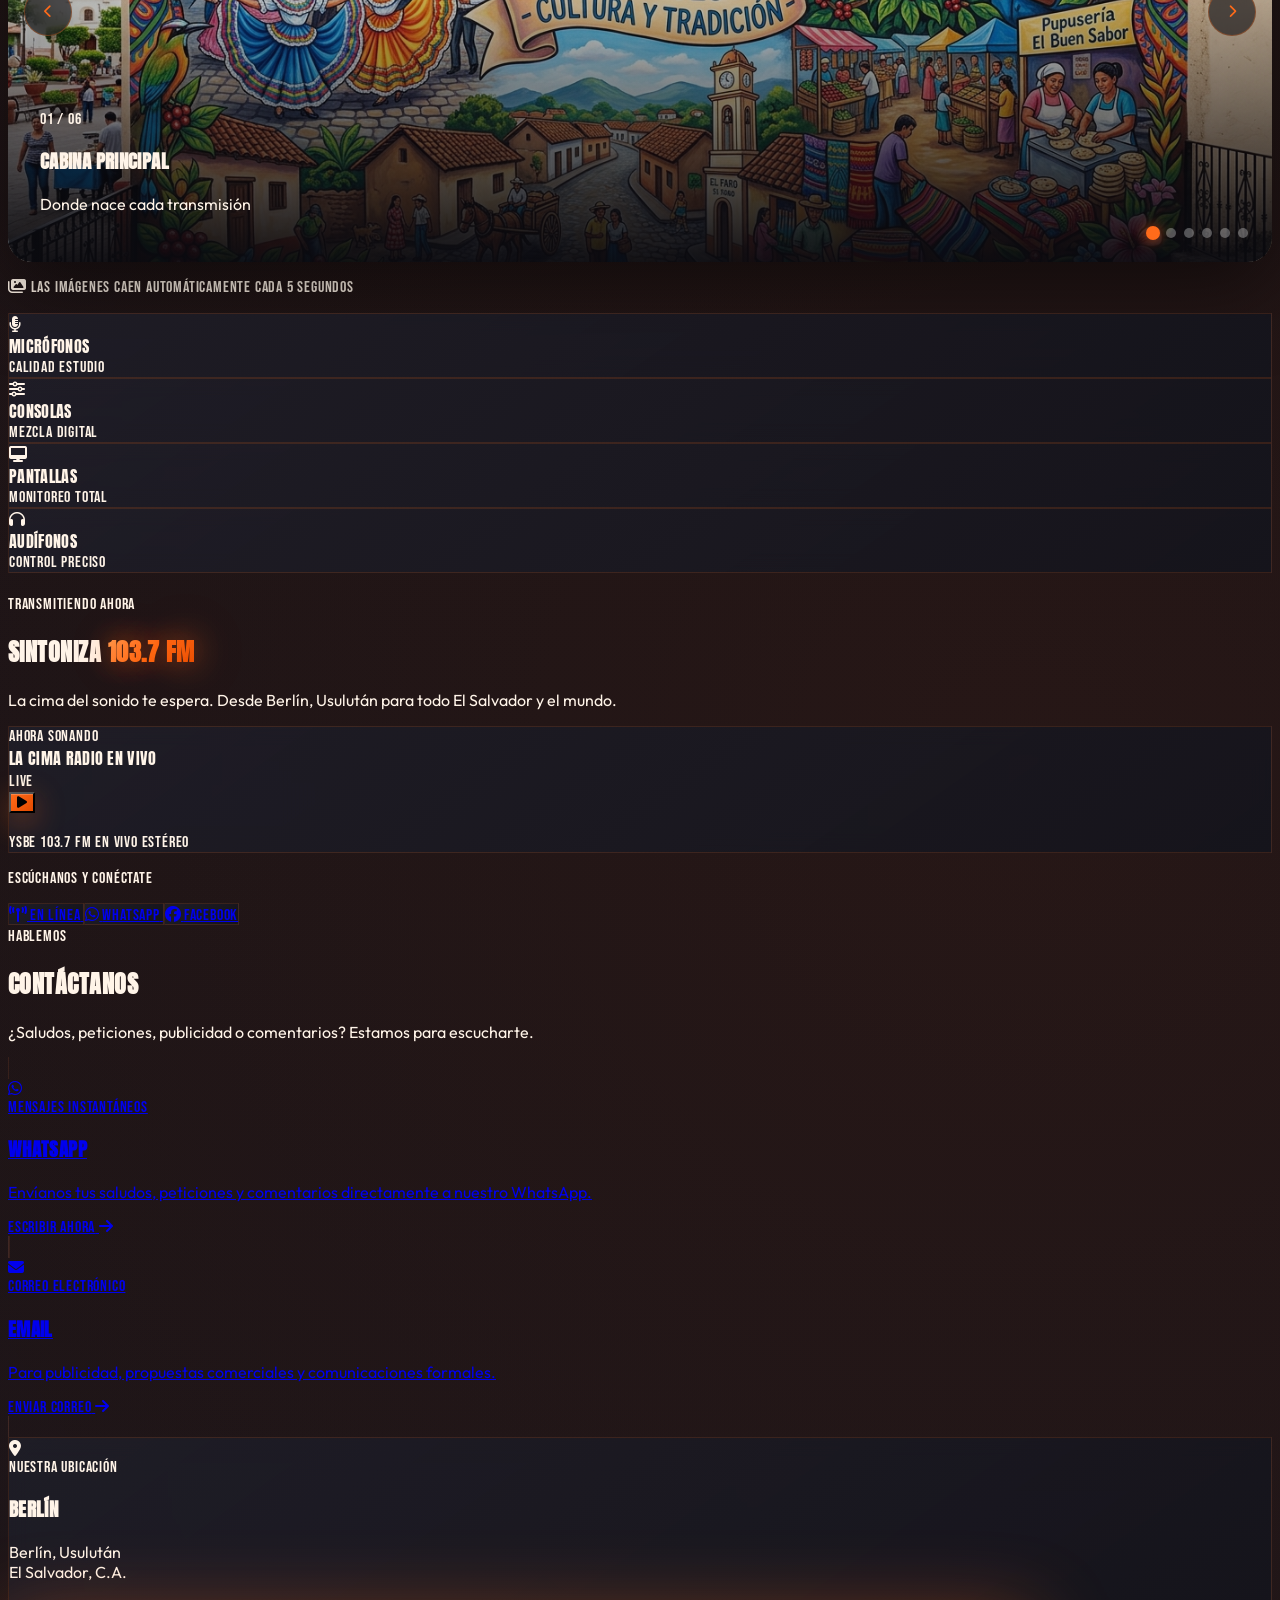
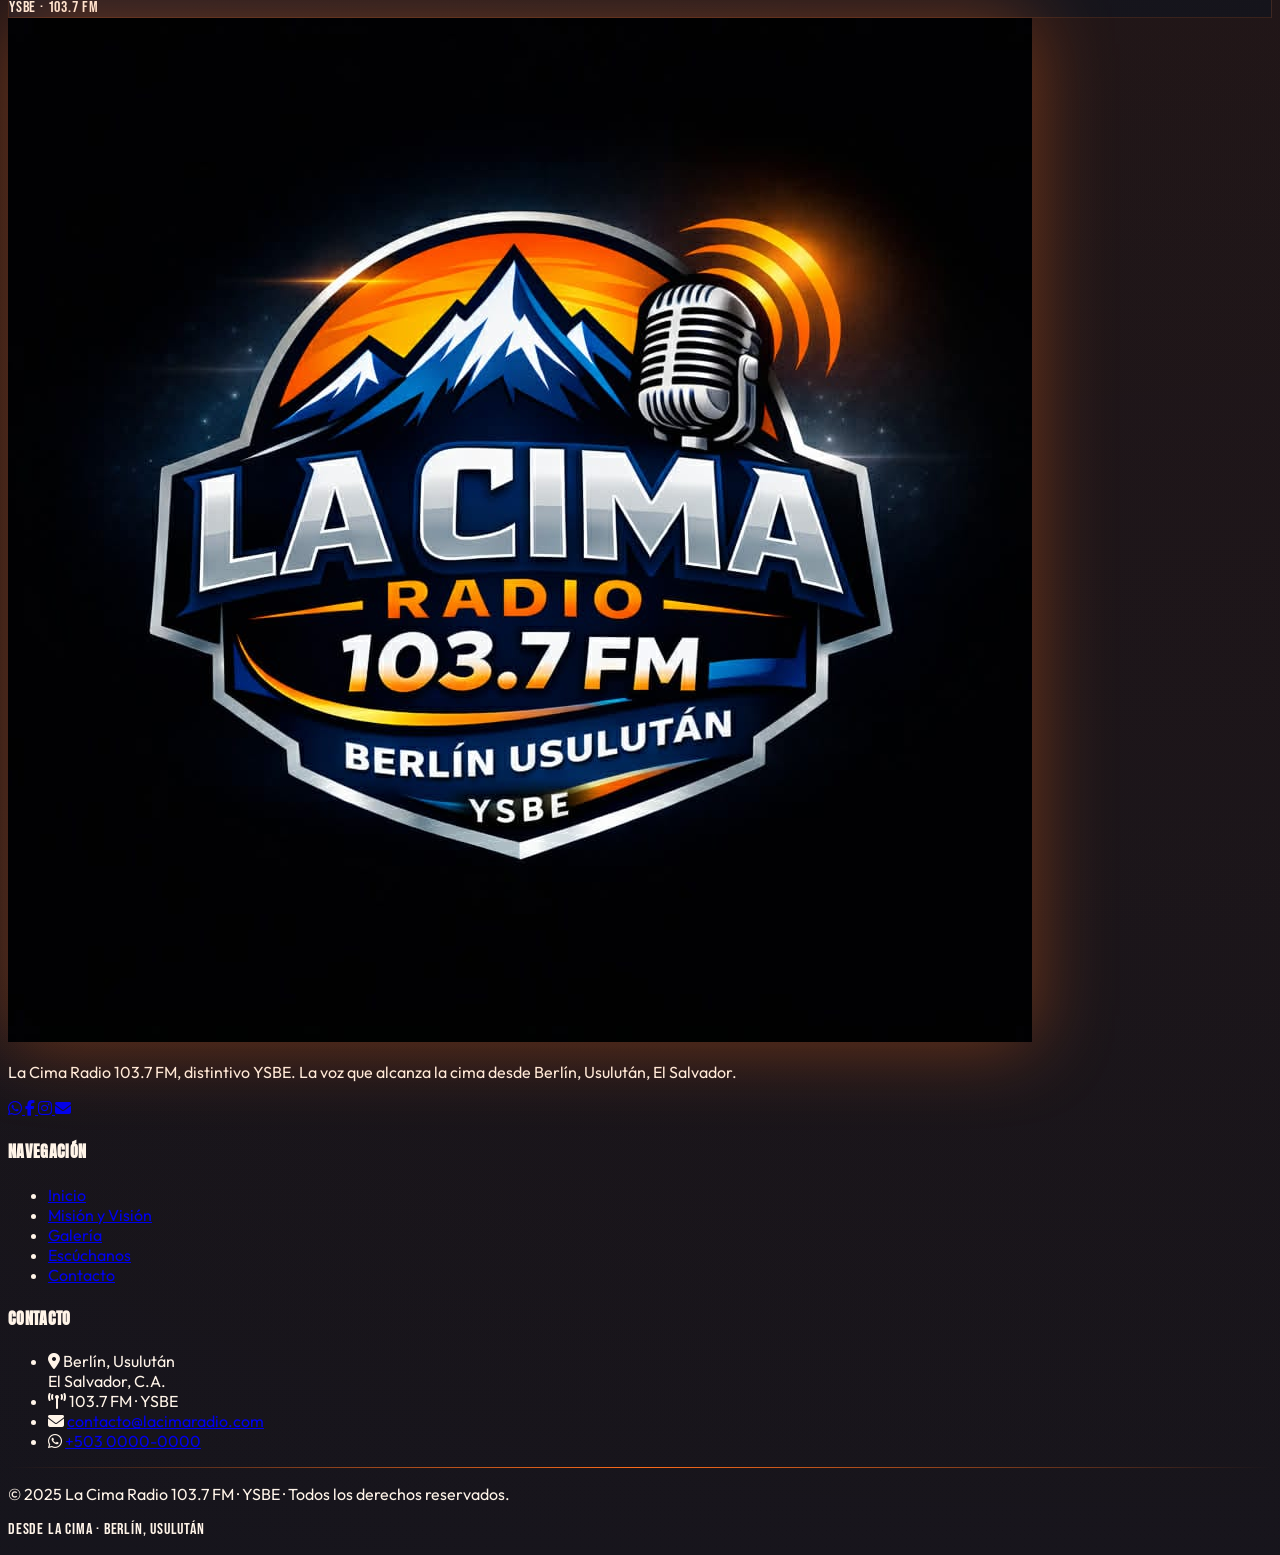
==== commit 60f21707: "Add files via upload" ====
--- a/index.html
+++ b/index.html
@@ -1,93 +1,1200 @@
 <!DOCTYPE html>
 <html lang="es">
 <head>
-    <meta charset="UTF-8">
-    <meta name="viewport" content="width=device-width, initial-scale=1.0">
-    <title>La Cima Radio 103.7 FM | En Línea</title>
-    <link rel="stylesheet" href="estilos.css">
+<meta charset="UTF-8">
+<meta name="viewport" content="width=device-width, initial-scale=1.0">
+<title>La Cima Radio 103.7 FM | Berlín, Usulután</title>
+<script src="https://cdn.tailwindcss.com"></script>
+<link rel="preconnect" href="https://fonts.googleapis.com">
+<link rel="preconnect" href="https://fonts.gstatic.com" crossorigin>
+<link href="https://fonts.googleapis.com/css2?family=Anton&family=Bebas+Neue&family=Outfit:wght@300;400;500;600;700;800&display=swap" rel="stylesheet">
+<link rel="stylesheet" href="https://cdnjs.cloudflare.com/ajax/libs/font-awesome/6.4.0/css/all.min.css">
+<style>
+  :root {
+    --naranja: #FF6B1A;
+    --naranja-claro: #FFA559;
+    --naranja-oscuro: #E54B00;
+    --oscuro: #0A0A0F;
+    --oscuro-2: #14141C;
+    --gris: #1F1F2A;
+    --dorado: #F5C26B;
+    --crema: #FFF4E8;
+  }
+  
+  * { -webkit-font-smoothing: antialiased; }
+  
+  body {
+    font-family: 'Outfit', sans-serif;
+    background: var(--oscuro);
+    color: var(--crema);
+    overflow-x: hidden;
+  }
+  
+  .font-display { font-family: 'Anton', sans-serif; letter-spacing: 0.02em; }
+  .font-cond { font-family: 'Bebas Neue', sans-serif; letter-spacing: 0.05em; }
+  
+  .bg-grain {
+    background-image: 
+      radial-gradient(circle at 20% 30%, rgba(255, 107, 26, 0.15) 0%, transparent 50%),
+      radial-gradient(circle at 80% 70%, rgba(229, 75, 0, 0.1) 0%, transparent 50%),
+      linear-gradient(180deg, #0A0A0F 0%, #14141C 100%);
+  }
+  
+  .noise::before {
+    content: '';
+    position: absolute;
+    inset: 0;
+    background-image: url("data:image/svg+xml,%3Csvg viewBox='0 0 200 200' xmlns='http://www.w3.org/2000/svg'%3E%3Cfilter id='n'%3E%3CfeTurbulence type='fractalNoise' baseFrequency='0.9' numOctaves='3'/%3E%3C/filter%3E%3Crect width='100%25' height='100%25' filter='url(%23n)' opacity='0.4'/%3E%3C/svg%3E");
+    opacity: 0.06;
+    pointer-events: none;
+    z-index: 1;
+  }
+  
+  .wave-bar {
+    display: inline-block;
+    width: 4px;
+    background: linear-gradient(180deg, var(--naranja-claro), var(--naranja-oscuro));
+    border-radius: 2px;
+    animation: wave 1.2s ease-in-out infinite;
+  }
+  @keyframes wave {
+    0%, 100% { height: 12px; }
+    50% { height: 48px; }
+  }
+  
+  .live-dot {
+    width: 10px;
+    height: 10px;
+    background: #ff3030;
+    border-radius: 50%;
+    box-shadow: 0 0 0 0 rgba(255, 48, 48, 0.7);
+    animation: pulse-live 1.5s infinite;
+  }
+  @keyframes pulse-live {
+    0% { box-shadow: 0 0 0 0 rgba(255, 48, 48, 0.7); }
+    70% { box-shadow: 0 0 0 12px rgba(255, 48, 48, 0); }
+    100% { box-shadow: 0 0 0 0 rgba(255, 48, 48, 0); }
+  }
+  
+  .freq-glow {
+    text-shadow: 0 0 30px rgba(255, 107, 26, 0.6), 0 0 60px rgba(255, 107, 26, 0.3);
+  }
+  
+  .logo-glow {
+    filter: drop-shadow(0 0 40px rgba(255, 107, 26, 0.4));
+    transition: filter 0.5s ease;
+  }
+  .logo-glow:hover {
+    filter: drop-shadow(0 0 60px rgba(255, 107, 26, 0.7));
+  }
+  
+  .card-glow {
+    background: linear-gradient(145deg, rgba(31, 31, 42, 0.8), rgba(20, 20, 28, 0.9));
+    border: 1px solid rgba(255, 107, 26, 0.15);
+    backdrop-filter: blur(10px);
+    transition: all 0.4s cubic-bezier(0.4, 0, 0.2, 1);
+  }
+  .card-glow:hover {
+    border-color: rgba(255, 107, 26, 0.5);
+    transform: translateY(-6px);
+    box-shadow: 0 20px 60px rgba(255, 107, 26, 0.15);
+  }
+  
+  .play-btn {
+    background: linear-gradient(135deg, var(--naranja), var(--naranja-oscuro));
+    box-shadow: 0 8px 30px rgba(255, 107, 26, 0.4), inset 0 1px 0 rgba(255, 255, 255, 0.2);
+    transition: all 0.3s ease;
+  }
+  .play-btn:hover {
+    transform: scale(1.05);
+    box-shadow: 0 12px 40px rgba(255, 107, 26, 0.6), inset 0 1px 0 rgba(255, 255, 255, 0.3);
+  }
+  .play-btn:active { transform: scale(0.98); }
+  
+  .play-btn.loading {
+    animation: spin 1s linear infinite;
+  }
+  @keyframes spin {
+    from { transform: rotate(0deg); }
+    to { transform: rotate(360deg); }
+  }
+  
+  .img-zoom { overflow: hidden; position: relative; }
+  .img-zoom img {
+    transition: transform 0.8s cubic-bezier(0.4, 0, 0.2, 1);
+  }
+  .img-zoom:hover img { transform: scale(1.08); }
+  .img-zoom::after {
+    content: '';
+    position: absolute;
+    inset: 0;
+    background: linear-gradient(180deg, transparent 40%, rgba(10, 10, 15, 0.9) 100%);
+    pointer-events: none;
+    z-index: 1;
+  }
+  
+  .reveal {
+    opacity: 0;
+    transform: translateY(40px);
+    transition: opacity 0.8s ease, transform 0.8s cubic-bezier(0.4, 0, 0.2, 1);
+  }
+  .reveal.visible { opacity: 1; transform: translateY(0); }
+  
+  .eq-bar {
+    width: 3px;
+    background: linear-gradient(180deg, var(--naranja-claro), var(--naranja));
+    border-radius: 3px;
+    animation: eq 0.8s ease-in-out infinite;
+  }
+  @keyframes eq {
+    0%, 100% { transform: scaleY(0.3); }
+    50% { transform: scaleY(1); }
+  }
+  
+  .deco-line {
+    background: linear-gradient(90deg, transparent, var(--naranja), transparent);
+    height: 1px;
+  }
+  
+  input[type="range"].vol-slider {
+    -webkit-appearance: none;
+    appearance: none;
+    background: rgba(255, 244, 232, 0.2);
+    height: 4px;
+    border-radius: 2px;
+    outline: none;
+  }
+  input[type="range"].vol-slider::-webkit-slider-thumb {
+    -webkit-appearance: none;
+    appearance: none;
+    width: 14px;
+    height: 14px;
+    border-radius: 50%;
+    background: var(--naranja);
+    cursor: pointer;
+    box-shadow: 0 0 10px rgba(255, 107, 26, 0.6);
+  }
+  
+  .freq-circle {
+    background: conic-gradient(from 0deg, transparent 0%, rgba(255, 107, 26, 0.1) 25%, transparent 50%, rgba(255, 107, 26, 0.1) 75%, transparent 100%);
+    animation: rotate 20s linear infinite;
+  }
+  @keyframes rotate {
+    from { transform: rotate(0deg); }
+    to { transform: rotate(360deg); }
+  }
+  
+  .nav-blur {
+    background: rgba(10, 10, 15, 0.7);
+    backdrop-filter: blur(20px);
+    border-bottom: 1px solid rgba(255, 107, 26, 0.1);
+  }
+  
+  .text-gradient {
+    background: linear-gradient(135deg, var(--naranja-claro), var(--naranja), var(--naranja-oscuro));
+    -webkit-background-clip: text;
+    background-clip: text;
+    color: transparent;
+  }
+  
+  .tape {
+    background: repeating-linear-gradient(
+      45deg,
+      var(--naranja),
+      var(--naranja) 10px,
+      var(--oscuro) 10px,
+      var(--oscuro) 20px
+    );
+  }
+  
+  ::-webkit-scrollbar { width: 10px; }
+  ::-webkit-scrollbar-track { background: var(--oscuro); }
+  ::-webkit-scrollbar-thumb { background: var(--naranja-oscuro); border-radius: 5px; }
+  ::-webkit-scrollbar-thumb:hover { background: var(--naranja); }
+  
+  .hero-img {
+    position: absolute;
+    inset: 0;
+    background-size: cover;
+    background-position: center;
+    filter: brightness(0.35) saturate(1.2);
+    transition: opacity 1s ease;
+  }
+  
+  /* ===== CARRUSEL CON EFECTO DE CAÍDA Y LOGO GIRATORIO ===== */
+  .carousel-container {
+    position: relative;
+    width: 100%;
+    height: 500px;
+    border-radius: 24px;
+    overflow: hidden;
+    box-shadow: 0 25px 80px rgba(0,0,0,0.5);
+    background-color: #0A0A0F;
+  }
+  
+  .carousel-bg-logo {
+    position: absolute;
+    top: 50%;
+    left: 50%;
+    width: 150%;
+    height: 150%;
+    transform: translate(-50%, -50%);
+    background-image: url('https://z-cdn-media.chatglm.cn/files/838ad0b6-6057-4b90-a7d4-6fb5d242e37b.png?auth_key=1882078804-9476edf96be6499fbd7653595215687a-0-212d56ba9281532fc6200183944fe3b2');
+    background-size: 40%;
+    background-position: center;
+    background-repeat: no-repeat;
+    filter: blur(12px) brightness(0.6) sepia(40%) hue-rotate(-10deg) saturate(2);
+    animation: spin-logo 20s linear infinite;
+    z-index: 0;
+    opacity: 0.6;
+  }
+  
+  @keyframes spin-logo {
+    0% { transform: translate(-50%, -50%) rotate(0deg); }
+    100% { transform: translate(-50%, -50%) rotate(360deg); }
+  }
+  
+  .carousel-slide {
+    position: absolute;
+    inset: 0;
+    opacity: 0;
+    background-size: cover;
+    background-position: center;
+    z-index: 1;
+  }
+  
+  .carousel-slide.active {
+    opacity: 1;
+    z-index: 2;
+    animation: dropIn 1.2s cubic-bezier(0.16, 1, 0.3, 1) forwards;
+  }
+  
+  @keyframes dropIn {
+    0% { transform: translateY(-100%) scale(1.05); opacity: 0; }
+    40% { opacity: 1; }
+    100% { transform: translateY(0) scale(1); opacity: 1; }
+  }
+  
+  .carousel-slide::after {
+    content: '';
+    position: absolute;
+    inset: 0;
+    background: linear-gradient(180deg, transparent 30%, rgba(10, 10, 15, 0.95) 100%);
+    pointer-events: none;
+  }
+  
+  .carousel-info {
+    position: absolute;
+    bottom: 0;
+    left: 0;
+    right: 0;
+    padding: 2rem;
+    z-index: 3;
+  }
+  
+  .carousel-dots {
+    position: absolute;
+    bottom: 1.5rem;
+    right: 1.5rem;
+    display: flex;
+    gap: 0.5rem;
+    z-index: 3;
+  }
+  
+  .carousel-dot {
+    width: 10px;
+    height: 10px;
+    border-radius: 50%;
+    background: rgba(255, 255, 255, 0.3);
+    cursor: pointer;
+    transition: all 0.3s ease;
+  }
+  
+  .carousel-dot.active {
+    background: var(--naranja);
+    transform: scale(1.4);
+    box-shadow: 0 0 10px rgba(255, 107, 26, 0.8);
+  }
+  
+  .carousel-nav {
+    position: absolute;
+    top: 50%;
+    transform: translateY(-50%);
+    width: 48px;
+    height: 48px;
+    border-radius: 50%;
+    background: rgba(10, 10, 15, 0.6);
+    backdrop-filter: blur(10px);
+    border: 1px solid rgba(255, 107, 26, 0.3);
+    color: var(--naranja);
+    display: flex;
+    align-items: center;
+    justify-content: center;
+    cursor: pointer;
+    z-index: 3;
+    transition: all 0.3s ease;
+  }
+  
+  .carousel-nav:hover {
+    background: var(--naranja);
+    color: white;
+  }
+  
+  .carousel-prev { left: 1rem; }
+  .carousel-next { right: 1rem; }
+  
+  .placeholder-img {
+    background: linear-gradient(135deg, #1a1a24 0%, #2a2018 50%, #1a1a24 100%);
+    display: flex;
+    align-items: center;
+    justify-content: center;
+    color: rgba(255, 107, 26, 0.4);
+    font-family: 'Bebas Neue', sans-serif;
+    letter-spacing: 0.2em;
+    font-size: 0.9rem;
+  }
+  
+  @media (prefers-reduced-motion: reduce) {
+    *, *::before, *::after {
+      animation-duration: 0.01ms !important;
+      transition-duration: 0.01ms !important;
+    }
+  }
+</style>
 </head>
-<body>
+<body class="bg-grain">
 
-    <div class="capa-fondo"></div>
+<!-- ===== NAVBAR ===== -->
+<nav class="nav-blur fixed top-0 left-0 right-0 z-50">
+  <div class="max-w-7xl mx-auto px-6 py-4 flex items-center justify-between">
+    <a href="#inicio" class="flex items-center gap-3">
+      <img src="img/logo.png" alt="La Cima Radio" class="h-12 w-auto" onerror="this.onerror=null; this.src='https://z-cdn-media.chatglm.cn/files/838ad0b6-6057-4b90-a7d4-6fb5d242e37b.png?auth_key=1882078804-9476edf96be6499fbd7653595215687a-0-212d56ba9281532fc6200183944fe3b2';">
+      <div class="hidden sm:block">
+        <div class="font-display text-lg leading-none text-white">LA CIMA</div>
+        <div class="font-cond text-xs text-orange-400 tracking-widest">103.7 FM · BERLÍN</div>
+      </div>
+    </a>
+    <div class="hidden md:flex items-center gap-8 text-sm font-medium">
+      <a href="#inicio" class="hover:text-orange-400 transition">Inicio</a>
+      <a href="#esencia" class="hover:text-orange-400 transition">Esencia</a>
+      <a href="#galeria" class="hover:text-orange-400 transition">Galería</a>
+      <a href="#escucha" class="hover:text-orange-400 transition">Escúchanos</a>
+      <a href="#contacto" class="hover:text-orange-400 transition">Contacto</a>
+    </div>
+    <div class="flex items-center gap-2 px-3 py-1.5 rounded-full bg-red-500/10 border border-red-500/30">
+      <span class="live-dot"></span>
+      <span class="font-cond text-sm text-red-400 tracking-wider">EN VIVO</span>
+    </div>
+  </div>
+</nav>
 
-    <!-- SECCIÓN ESQUINA SUPERIOR DERECHA -->
-    <div class="esquina-derecha">
-        <div class="boton-al-aire">
-            <span class="punto-rojo"></span>AL AIRE
-        </div>
-        <img src="logo.png" alt="Logo Esquina" class="logo-esquina">
-    </div>
+<!-- ===== HERO ===== -->
+<section id="inicio" class="relative min-h-screen flex items-center overflow-hidden noise">
+  <div class="hero-img" style="background-image: url('https://images.unsplash.com/photo-1598488035136-bdbb2230ed0e?w=1920&q=80');"></div>
+  <div class="absolute inset-0 bg-gradient-to-r from-black via-black/70 to-transparent z-10"></div>
+  <div class="absolute inset-0 bg-gradient-to-t from-black via-transparent to-black/50 z-10"></div>
+  <div class="absolute top-20 left-0 right-0 h-2 tape opacity-30 z-10"></div>
+  
+  <div class="relative z-20 max-w-7xl mx-auto px-6 pt-32 pb-20 w-full">
+    <div class="grid lg:grid-cols-2 gap-12 items-center">
+      
+      <div class="text-center lg:text-left">
+        <div class="inline-flex items-center gap-2 px-4 py-1.5 rounded-full bg-orange-500/10 border border-orange-500/30 mb-6">
+          <i class="fas fa-broadcast-tower text-orange-400 text-xs"></i>
+          <span class="font-cond text-sm tracking-widest text-orange-300">YSBE · BERLÍN, USULUTÁN</span>
+        </div>
+        
+        <img src="img/logo.png" alt="La Cima Radio Logo" class="logo-glow w-64 md:w-80 mx-auto lg:mx-0 mb-8" onerror="this.onerror=null; this.src='https://z-cdn-media.chatglm.cn/files/838ad0b6-6057-4b90-a7d4-6fb5d242e37b.png?auth_key=1882078804-9476edf96be6499fbd7653595215687a-0-212d56ba9281532fc6200183944fe3b2';">
+        
+        <h1 class="font-display text-6xl md:text-8xl leading-none mb-4">
+          <span class="text-white">LA</span>
+          <span class="text-gradient freq-glow">CIMA</span>
+        </h1>
+        
+        <div class="flex items-center justify-center lg:justify-start gap-4 mb-6">
+          <div class="deco-line w-16"></div>
+          <span class="font-cond text-2xl md:text-3xl text-orange-400 tracking-widest">103.7 FM</span>
+          <div class="deco-line w-16"></div>
+        </div>
+        
+        <p class="text-lg md:text-xl text-gray-300 max-w-xl mx-auto lg:mx-0 mb-8 leading-relaxed">
+          La voz que alcanza la cima. Transmisión en vivo desde Berlín, Usulután, llevando música, voz y energía a cada rincón.
+        </p>
+        
+        <div class="flex items-center justify-center lg:justify-start gap-1 h-14 mb-8">
+          <span class="wave-bar" style="animation-delay: 0s;"></span>
+          <span class="wave-bar" style="animation-delay: 0.1s;"></span>
+          <span class="wave-bar" style="animation-delay: 0.2s;"></span>
+          <span class="wave-bar" style="animation-delay: 0.3s;"></span>
+          <span class="wave-bar" style="animation-delay: 0.4s;"></span>
+          <span class="wave-bar" style="animation-delay: 0.5s;"></span>
+          <span class="wave-bar" style="animation-delay: 0.4s;"></span>
+          <span class="wave-bar" style="animation-delay: 0.3s;"></span>
+          <span class="wave-bar" style="animation-delay: 0.2s;"></span>
+          <span class="wave-bar" style="animation-delay: 0.1s;"></span>
+          <span class="wave-bar" style="animation-delay: 0s;"></span>
+        </div>
+        
+        <div class="flex flex-col sm:flex-row gap-4 justify-center lg:justify-start">
+          <a href="#escucha" class="play-btn inline-flex items-center justify-center gap-3 px-8 py-4 rounded-full text-white font-semibold">
+            <i class="fas fa-play"></i> ESCUCHAR EN VIVO
+          </a>
+          <a href="#esencia" class="inline-flex items-center justify-center gap-3 px-8 py-4 rounded-full border border-orange-500/40 text-orange-300 font-semibold hover:bg-orange-500/10 transition">
+            <i class="fas fa-mountain"></i> CONÓCENOS
+          </a>
+        </div>
+      </div>
+      
+      <div class="relative">
+        <div class="absolute -inset-10 freq-circle rounded-full opacity-50"></div>
+        
+        <div class="relative card-glow rounded-3xl p-8">
+          <div class="flex items-center justify-between mb-6">
+            <div class="flex items-center gap-2">
+              <span class="live-dot"></span>
+              <span class="font-cond text-sm tracking-widest text-red-400">EN VIVO AHORA</span>
+            </div>
+            <div class="font-cond text-sm text-gray-400">YSBE 103.7</div>
+          </div>
+          
+          <div class="relative h-48 rounded-2xl overflow-hidden mb-6 bg-gradient-to-br from-orange-500/30 to-orange-900/30 flex items-center justify-center">
+            <div class="absolute inset-0 bg-gradient-to-br from-orange-600/20 to-transparent"></div>
+            <div class="flex items-end gap-1.5 h-24" id="eqVisualizer">
+              <div class="eq-bar h-full" style="animation-delay: 0s;"></div>
+              <div class="eq-bar h-full" style="animation-delay: 0.1s;"></div>
+              <div class="eq-bar h-full" style="animation-delay: 0.2s;"></div>
+              <div class="eq-bar h-full" style="animation-delay: 0.3s;"></div>
+              <div class="eq-bar h-full" style="animation-delay: 0.15s;"></div>
+              <div class="eq-bar h-full" style="animation-delay: 0.05s;"></div>
+              <div class="eq-bar h-full" style="animation-delay: 0.25s;"></div>
+              <div class="eq-bar h-full" style="animation-delay: 0.35s;"></div>
+              <div class="eq-bar h-full" style="animation-delay: 0.2s;"></div>
+              <div class="eq-bar h-full" style="animation-delay: 0.1s;"></div>
+              <div class="eq-bar h-full" style="animation-delay: 0.3s;"></div>
+              <div class="eq-bar h-full" style="animation-delay: 0.15s;"></div>
+              <div class="eq-bar h-full" style="animation-delay: 0.05s;"></div>
+              <div class="eq-bar h-full" style="animation-delay: 0.25s;"></div>
+            </div>
+            <div class="absolute bottom-4 left-4 font-cond text-xs tracking-widest text-orange-300">SEÑAL ESTÉREO · 192kbps</div>
+          </div>
+          
+          <div class="mb-6">
+            <div class="font-cond text-xs text-gray-500 tracking-widest mb-1">TRANSMITIENDO</div>
+            <div class="font-display text-2xl text-white mb-1">LA CIMA RADIO</div>
+            <div class="text-sm text-gray-400">Berlín, Usulután · El Salvador</div>
+          </div>
+          
+          <div class="flex items-center gap-4 mb-4">
+            <button id="playBtn" class="play-btn w-16 h-16 rounded-full flex items-center justify-center text-white text-xl">
+              <i class="fas fa-play ml-1"></i>
+            </button>
+            <div class="flex-1">
+              <div class="flex items-center justify-between text-xs text-gray-400 mb-2">
+                <span id="statusText">Presiona play para escuchar</span>
+                <span class="font-cond">● LIVE</span>
+              </div>
+              <div class="h-1 bg-white/10 rounded-full overflow-hidden">
+                <div id="progressBar" class="h-full w-0 bg-gradient-to-r from-orange-400 to-orange-600 transition-all duration-300"></div>
+              </div>
+            </div>
+          </div>
+          
+          <div class="flex items-center gap-3 mb-6">
+            <i class="fas fa-volume-down text-gray-400 text-sm"></i>
+            <input type="range" id="volSlider" min="0" max="100" value="80" class="vol-slider flex-1">
+            <i class="fas fa-volume-up text-orange-400 text-sm"></i>
+          </div>
+          
+          <div class="grid grid-cols-3 gap-2 pt-6 border-t border-white/10">
+            <div class="text-center">
+              <div class="font-cond text-xs text-gray-500 tracking-widest">FM</div>
+              <div class="font-display text-lg text-orange-400">103.7</div>
+            </div>
+            <div class="text-center">
+              <div class="font-cond text-xs text-gray-500 tracking-widest">SEÑAL</div>
+              <div class="font-display text-lg text-orange-400">YSBE</div>
+            </div>
+            <div class="text-center">
+              <div class="font-cond text-xs text-gray-500 tracking-widest">DESDE</div>
+              <div class="font-display text-lg text-orange-400">BERLÍN</div>
+            </div>
+          </div>
+        </div>
+      </div>
+    </div>
+  </div>
+  
+  <div class="absolute bottom-8 left-1/2 -translate-x-1/2 z-20 flex flex-col items-center gap-2 animate-bounce">
+    <span class="font-cond text-xs tracking-widest text-gray-500">EXPLORA</span>
+    <i class="fas fa-chevron-down text-orange-400"></i>
+  </div>
+</section>
 
-    <!-- CONTENEDOR FLUIDO RESPONSIVO -->
-    <div class="wrapper-web">
-        
-        <header class="header-top">
-            <h1 class="titulo-externo-hueco">LA CIMA RADIO</h1>
-        </header>
+<!-- ===== BIENVENIDA ===== -->
+<section class="relative py-24 overflow-hidden">
+  <div class="max-w-7xl mx-auto px-6">
+    <div class="grid lg:grid-cols-12 gap-12 items-center">
+      <div class="lg:col-span-7 reveal">
+        <div class="inline-flex items-center gap-2 mb-6">
+          <div class="w-12 h-px bg-orange-500"></div>
+          <span class="font-cond text-sm tracking-widest text-orange-400">BIENVENIDA</span>
+        </div>
+        <h2 class="font-display text-5xl md:text-6xl leading-tight mb-6">
+          DONDE EL <span class="text-gradient">SONIDO</span><br>
+          ALCANZA LA <span class="text-gradient">CIMA</span>
+        </h2>
+        <p class="text-lg text-gray-300 leading-relaxed mb-6">
+          Desde lo alto de Berlín, Usulután, <strong class="text-orange-300">La Cima Radio 103.7 FM</strong> emerge como una emisora con identidad propia, llevando la voz de la comunidad a las alturas. Somos el puente entre la tradición y la modernidad, donde cada transmisión cuenta una historia.
+        </p>
+        <p class="text-lg text-gray-300 leading-relaxed mb-8">
+          Nuestra señal <strong class="text-orange-300">YSBE</strong> viaja por las montañas y valles del oriente salvadoreño, conectando corazones a través de la música, la palabra y la energía de quienes hacen posible cada día esta gran familia radial.
+        </p>
+        
+        <div class="grid grid-cols-3 gap-6">
+          <div>
+            <div class="font-display text-4xl text-gradient">103.7</div>
+            <div class="font-cond text-xs tracking-widest text-gray-500 mt-1">FRECUENCIA FM</div>
+          </div>
+          <div>
+            <div class="font-display text-4xl text-gradient">24/7</div>
+            <div class="font-cond text-xs tracking-widest text-gray-500 mt-1">TRANSMISIÓN</div>
+          </div>
+          <div>
+            <div class="font-display text-4xl text-gradient">YSBE</div>
+            <div class="font-cond text-xs tracking-widest text-gray-500 mt-1">DISTINTIVO</div>
+          </div>
+        </div>
+      </div>
+      
+      <!-- COLUMNA DE LA IMAGEN LOCAL -->
+      <div class="lg:col-span-5 reveal">
+        <div class="relative">
+          <div class="img-zoom rounded-2xl w-full h-[500px] bg-[#14141C] overflow-hidden">
+            <img id="culturaImg" src="img/cultura.jpg" alt="Mural Cultura y Tradición Berlín Usulután" class="w-full h-full object-cover" onerror="this.style.display='none'; document.getElementById('culturaPlaceholder').style.display='flex';">
+            <div id="culturaPlaceholder" class="placeholder-img absolute inset-0" style="display: none;">
+              COLOCA AQUÍ TU IMAGEN LOCAL · img/cultura.jpg
+            </div>
+          </div>
+          <div class="absolute -bottom-6 -left-6 card-glow rounded-xl p-4 max-w-[220px] z-10">
+            <div class="flex items-center gap-3">
+              <div class="w-10 h-10 rounded-full bg-orange-500/20 flex items-center justify-center">
+                <i class="fas fa-palette text-orange-400"></i>
+              </div>
+              <div>
+                <div class="font-cond text-sm tracking-wider text-white">CULTURA Y TRADICIÓN</div>
+                <div class="text-xs text-gray-400">Berlín, Usulután</div>
+              </div>
+            </div>
+          </div>
+        </div>
+      </div>
+    </div>
+  </div>
+</section>
 
-        <div class="columnas-layout">
-            
-                                     <!-- BLOQUE IZQUIERDO: REPRODUCTOR -->
-            <div class="bloque-radio contenedor-principal">
-                <img src="logo.png" alt="La Cima Radio Logo" class="logo">
-                <h2>103.7 FM | Berlín, Usulután (YSBE)</h2>
+<!-- ===== MISIÓN Y VISIÓN ===== -->
+<section id="esencia" class="relative py-24 bg-[var(--oscuro-2)] overflow-hidden">
+  <div class="absolute top-0 left-1/2 -translate-x-1/2 w-[600px] h-[600px] bg-orange-500/5 rounded-full blur-3xl"></div>
+  
+  <div class="relative max-w-7xl mx-auto px-6">
+    <div class="text-center mb-16 reveal">
+      <div class="inline-flex items-center gap-2 mb-4">
+        <div class="w-12 h-px bg-orange-500"></div>
+        <span class="font-cond text-sm tracking-widest text-orange-400">NUESTRA ESENCIA</span>
+        <div class="w-12 h-px bg-orange-500"></div>
+      </div>
+      <h2 class="font-display text-5xl md:text-7xl mb-4">
+        MISIÓN <span class="text-gray-600">&</span> <span class="text-gradient">VISIÓN</span>
+      </h2>
+      <p class="text-gray-400 max-w-2xl mx-auto">El corazón y el rumbo que guía cada transmisión de La Cima Radio</p>
+    </div>
+    
+    <div class="grid md:grid-cols-2 gap-8">
+      
+      <div class="card-glow rounded-3xl p-10 reveal relative overflow-hidden">
+        <div class="absolute top-0 right-0 w-40 h-40 bg-orange-500/10 rounded-full blur-3xl"></div>
+        <div class="relative">
+          <div class="flex items-center gap-4 mb-6">
+            <div class="w-16 h-16 rounded-2xl bg-gradient-to-br from-orange-400 to-orange-700 flex items-center justify-center text-2xl text-white shadow-lg shadow-orange-500/30">
+              <i class="fas fa-bullseye"></i>
+            </div>
+            <div>
+              <div class="font-cond text-sm tracking-widest text-orange-400">NUESTRO PROPÓSITO</div>
+              <h3 class="font-display text-4xl">MISIÓN</h3>
+            </div>
+          </div>
+          <div class="deco-line mb-6"></div>
+          <p class="text-gray-300 leading-relaxed text-lg">
+            Llevar a cada hogar, escuela y calle de Berlín, Usulután y más allá, una programación radial de calidad que informe, entretenga y forme. Ser la voz de quienes no la tienen, el espacio donde la comunidad se reconoce y la música que acompaña cada momento del día.
+          </p>
+          <p class="text-gray-400 leading-relaxed mt-4">
+            Promovemos la identidad local, las voces emergentes y el talento artístico, construyendo día a día una emisora cercana, profesional y comprometida con el desarrollo de nuestra región.
+          </p>
+          <div class="mt-8 flex flex-wrap gap-3">
+            <span class="px-3 py-1.5 rounded-full bg-orange-500/10 border border-orange-500/20 text-xs font-cond tracking-wider text-orange-300">COMUNIDAD</span>
+            <span class="px-3 py-1.5 rounded-full bg-orange-500/10 border border-orange-500/20 text-xs font-cond tracking-wider text-orange-300">CALIDAD</span>
+            <span class="px-3 py-1.5 rounded-full bg-orange-500/10 border border-orange-500/20 text-xs font-cond tracking-wider text-orange-300">IDENTIDAD</span>
+          </div>
+        </div>
+      </div>
+      
+      <div class="card-glow rounded-3xl p-10 reveal relative overflow-hidden">
+        <div class="absolute top-0 right-0 w-40 h-40 bg-orange-500/10 rounded-full blur-3xl"></div>
+        <div class="relative">
+          <div class="flex items-center gap-4 mb-6">
+            <div class="w-16 h-16 rounded-2xl bg-gradient-to-br from-orange-400 to-orange-700 flex items-center justify-center text-2xl text-white shadow-lg shadow-orange-500/30">
+              <i class="fas fa-mountain"></i>
+            </div>
+            <div>
+              <div class="font-cond text-sm tracking-widest text-orange-400">NUESTRO HORIZONTE</div>
+              <h3 class="font-display text-4xl">VISIÓN</h3>
+            </div>
+          </div>
+          <div class="deco-line mb-6"></div>
+          <p class="text-gray-300 leading-relaxed text-lg">
+            Ser la emisora líder del oriente de El Salvador, reconocida por su excelencia, innovación y cercanía con la audiencia. Posicionar a <strong class="text-orange-300">La Cima Radio 103.7 FM</strong> como referente regional en comunicación radial, alcanzando la cima del rating y el corazón de cada oyente.
+          </p>
+          <p class="text-gray-400 leading-relaxed mt-4">
+            Aspiramos a crecer con tecnología de punta, talento humano comprometido y una presencia digital que trascienda fronteras, llevando la voz de Berlín Usulután al mundo entero.
+          </p>
+          <div class="mt-8 flex flex-wrap gap-3">
+            <span class="px-3 py-1.5 rounded-full bg-orange-500/10 border border-orange-500/20 text-xs font-cond tracking-wider text-orange-300">LIDERAZGO</span>
+            <span class="px-3 py-1.5 rounded-full bg-orange-500/10 border border-orange-500/20 text-xs font-cond tracking-wider text-orange-300">INNOVACIÓN</span>
+            <span class="px-3 py-1.5 rounded-full bg-orange-500/10 border border-orange-500/20 text-xs font-cond tracking-wider text-orange-300">TRASCENDENCIA</span>
+          </div>
+        </div>
+      </div>
+    </div>
+  </div>
+</section>
 
-               <div class="reproductor">
-    <h3>Escúchanos En Vivo</h3>
-    <audio controls preload="auto">
-        <!-- El enlace MAIN de Zeno para que la gente escuche -->
-        <source src="https://stream.zeno.fm/0enb8vaznpouv" type="audio/mpeg">
-        Tu navegador no soporta este reproductor de audio.
-    </audio>
-</div>
-            </div>
-            <!-- BLOQUE DERECHO: CHAT Y RELOJ -->
-            <div class="bloque-chat contenedor-principal">
-                <div class="chat-header">
-                    <h3>Chat de la Cabina</h3>
-                    <div id="reloj-digital" class="reloj">00:00:00</div>
-                </div>
-                
-                <div class="chat-contenedor-iframe">
-                    <iframe src="https://my.cbox.ws/LaCimaRadio" height="100%" frameborder="0" scrolling="auto"></iframe>
-                </div>
-            </div>
+<!-- ===== GALERÍA - EFECTO DE CAÍDA Y LOGO GIRANDO ===== -->
+<section id="galeria" class="relative py-24 overflow-hidden">
+  <div class="max-w-7xl mx-auto px-6">
+    <div class="text-center mb-12 reveal">
+      <div class="inline-flex items-center gap-2 mb-4">
+        <div class="w-12 h-px bg-orange-500"></div>
+        <span class="font-cond text-sm tracking-widest text-orange-400">DETÁS DE CÁMARAS</span>
+        <div class="w-12 h-px bg-orange-500"></div>
+      </div>
+      <h2 class="font-display text-5xl md:text-7xl mb-4">
+        NUESTRA <span class="text-gradient">GALERÍA</span>
+      </h2>
+      <p class="text-gray-400 max-w-2xl mx-auto">Un recorrido por nuestras cabinas, locutores y momentos que hacen posible La Cima Radio.</p>
+    </div>
+    
+    <div class="reveal">
+      <div class="carousel-container" id="carousel">
+        
+        <div class="carousel-bg-logo"></div>
+        
+        <div class="carousel-slide active" data-bg="img/galeria-1.jpg" data-title="CABINA PRINCIPAL" data-subtitle="Donde nace cada transmisión">
+          <div class="placeholder-img absolute inset-0 z-0">COLOCA AQUÍ TU IMAGEN LOCAL · img/galeria-1.jpg</div>
+        </div>
+        
+        <div class="carousel-slide" data-bg="img/galeria-2.jpg" data-title="CONSOLA PROFESIONAL" data-subtitle="Tecnología de punta al servicio del sonido">
+          <div class="placeholder-img absolute inset-0 z-0">COLOCA AQUÍ TU IMAGEN LOCAL · img/galeria-2.jpg</div>
+        </div>
+        
+        <div class="carousel-slide" data-bg="img/galeria-3.jpg" data-title="MICRÓFONOS EN ACCIÓN" data-subtitle="Capturando cada palabra con claridad">
+          <div class="placeholder-img absolute inset-0 z-0">COLOCA AQUÍ TU IMAGEN LOCAL · img/galeria-3.jpg</div>
+        </div>
+        
+        <div class="carousel-slide" data-bg="img/galeria-4.jpg" data-title="ESTUDIO DE GRABACIÓN" data-subtitle="Espacio creativo para producciones únicas">
+          <div class="placeholder-img absolute inset-0 z-0">COLOCA AQUÍ TU IMAGEN LOCAL · img/galeria-4.jpg</div>
+        </div>
+        
+        <div class="carousel-slide" data-bg="img/galeria-5.jpg" data-title="PANTALLAS Y CONTROL" data-subtitle="Monitoreo digital de cada detalle">
+          <div class="placeholder-img absolute inset-0 z-0">COLOCA AQUÍ TU IMAGEN LOCAL · img/galeria-5.jpg</div>
+        </div>
+        
+        <div class="carousel-slide" data-bg="img/galeria-6.jpg" data-title="EQUIPO HUMANO" data-subtitle="Las voces detrás de La Cima Radio">
+          <div class="placeholder-img absolute inset-0 z-0">COLOCA AQUÍ TU IMAGEN LOCAL · img/galeria-6.jpg</div>
+        </div>
+        
+        <div class="carousel-info">
+          <div class="font-cond text-xs tracking-widest text-orange-400 mb-2" id="carouselCounter">01 / 06</div>
+          <h3 class="font-display text-3xl md:text-5xl text-white mb-2" id="carouselTitle">CABINA PRINCIPAL</h3>
+          <p class="text-gray-300 text-sm md:text-lg" id="carouselSubtitle">Donde nace cada transmisión</p>
+        </div>
+        
+        <button class="carousel-nav carousel-prev" id="prevBtn" aria-label="Anterior">
+          <i class="fas fa-chevron-left"></i>
+        </button>
+        <button class="carousel-nav carousel-next" id="nextBtn" aria-label="Siguiente">
+          <i class="fas fa-chevron-right"></i>
+        </button>
+        
+        <div class="carousel-dots" id="carouselDots"></div>
+      </div>
+      
+      <p class="text-center mt-6 text-sm text-gray-500 font-cond tracking-widest">
+        <i class="fas fa-images mr-2"></i> LAS IMÁGENES CAEN AUTOMÁTICAMENTE CADA 5 SEGUNDOS
+      </p>
+    </div>
+    
+    <div class="grid grid-cols-2 md:grid-cols-4 gap-6 mt-16 reveal">
+      <div class="text-center p-6 card-glow rounded-2xl">
+        <i class="fas fa-microphone-alt text-4xl text-orange-400 mb-3"></i>
+        <div class="font-display text-lg">MICRÓFONOS</div>
+        <div class="text-xs text-gray-500 font-cond tracking-wider mt-1">CALIDAD ESTUDIO</div>
+      </div>
+      <div class="text-center p-6 card-glow rounded-2xl">
+        <i class="fas fa-sliders-h text-4xl text-orange-400 mb-3"></i>
+        <div class="font-display text-lg">CONSOLAS</div>
+        <div class="text-xs text-gray-500 font-cond tracking-wider mt-1">MEZCLA DIGITAL</div>
+      </div>
+      <div class="text-center p-6 card-glow rounded-2xl">
+        <i class="fas fa-desktop text-4xl text-orange-400 mb-3"></i>
+        <div class="font-display text-lg">PANTALLAS</div>
+        <div class="text-xs text-gray-500 font-cond tracking-wider mt-1">MONITOREO TOTAL</div>
+      </div>
+      <div class="text-center p-6 card-glow rounded-2xl">
+        <i class="fas fa-headphones text-4xl text-orange-400 mb-3"></i>
+        <div class="font-display text-lg">AUDÍFONOS</div>
+        <div class="text-xs text-gray-500 font-cond tracking-wider mt-1">CONTROL PRECISO</div>
+      </div>
+    </div>
+  </div>
+</section>
 
-        </div>
+<!-- ===== ESCÚCHANOS / CTA ===== -->
+<section id="escucha" class="relative py-24 overflow-hidden">
+  <div class="absolute inset-0">
+    <img src="https://images.unsplash.com/photo-1598488035136-bdbb2230ed0e?w=1920&q=80" alt="" class="w-full h-full object-cover opacity-20">
+    <div class="absolute inset-0 bg-gradient-to-b from-black via-black/80 to-black"></div>
+  </div>
+  
+  <div class="relative max-w-5xl mx-auto px-6 text-center">
+    <div class="inline-flex items-center gap-2 px-4 py-1.5 rounded-full bg-red-500/10 border border-red-500/30 mb-6 reveal">
+      <span class="live-dot"></span>
+      <span class="font-cond text-sm tracking-widest text-red-400">TRANSMITIENDO AHORA</span>
+    </div>
+    
+    <h2 class="font-display text-5xl md:text-8xl mb-6 reveal">
+      SINTONIZA <span class="text-gradient freq-glow">103.7 FM</span>
+    </h2>
+    
+    <p class="text-xl text-gray-300 max-w-2xl mx-auto mb-12 reveal">
+      La cima del sonido te espera. Desde Berlín, Usulután para todo El Salvador y el mundo.
+    </p>
+    
+    <div class="card-glow rounded-3xl p-8 md:p-10 max-w-3xl mx-auto reveal">
+      <div class="flex items-center justify-between mb-6">
+        <div class="text-left">
+          <div class="font-cond text-xs tracking-widest text-gray-500">AHORA SONANDO</div>
+          <div class="font-display text-2xl text-white">LA CIMA RADIO EN VIVO</div>
+        </div>
+        <div class="flex items-center gap-2">
+          <span class="live-dot"></span>
+          <span class="font-cond text-sm text-red-400">LIVE</span>
+        </div>
+      </div>
+      
+      <div class="flex items-center gap-6">
+        <button id="playBtn2" class="play-btn w-20 h-20 rounded-full flex items-center justify-center text-white text-2xl shrink-0">
+          <i class="fas fa-play ml-1"></i>
+        </button>
+        
+        <div class="flex-1">
+          <div class="flex items-center gap-1 h-12 mb-3">
+            <span class="wave-bar" style="animation-delay: 0s;"></span>
+            <span class="wave-bar" style="animation-delay: 0.1s;"></span>
+            <span class="wave-bar" style="animation-delay: 0.2s;"></span>
+            <span class="wave-bar" style="animation-delay: 0.3s;"></span>
+            <span class="wave-bar" style="animation-delay: 0.4s;"></span>
+            <span class="wave-bar" style="animation-delay: 0.5s;"></span>
+            <span class="wave-bar" style="animation-delay: 0.4s;"></span>
+            <span class="wave-bar" style="animation-delay: 0.3s;"></span>
+            <span class="wave-bar" style="animation-delay: 0.2s;"></span>
+            <span class="wave-bar" style="animation-delay: 0.1s;"></span>
+            <span class="wave-bar" style="animation-delay: 0s;"></span>
+            <span class="wave-bar" style="animation-delay: 0.1s;"></span>
+            <span class="wave-bar" style="animation-delay: 0.2s;"></span>
+            <span class="wave-bar" style="animation-delay: 0.3s;"></span>
+            <span class="wave-bar" style="animation-delay: 0.4s;"></span>
+            <span class="wave-bar" style="animation-delay: 0.5s;"></span>
+            <span class="wave-bar" style="animation-delay: 0.4s;"></span>
+            <span class="wave-bar" style="animation-delay: 0.3s;"></span>
+          </div>
+          <div class="flex justify-between text-xs text-gray-400 font-cond tracking-wider">
+            <span>YSBE 103.7 FM</span>
+            <span id="streamStatus">EN VIVO</span>
+            <span>ESTÉREO</span>
+          </div>
+        </div>
+      </div>
+    </div>
+    
+    <div class="mt-12 reveal">
+      <p class="font-cond text-sm tracking-widest text-gray-500 mb-6">ESCÚCHANOS Y CONÉCTATE</p>
+      <div class="flex flex-wrap justify-center gap-4">
+        <a href="#escucha" onclick="togglePlay(); return false;" class="card-glow rounded-xl px-6 py-3 flex items-center gap-3 hover:border-orange-500/50 transition">
+          <i class="fas fa-broadcast-tower text-orange-400"></i>
+          <span class="font-cond tracking-wider">EN LÍNEA</span>
+        </a>
+        <a href="https://wa.me/50360553828?text=Hola%20La%20Cima%20Radio,%20quiero%20enviarles%20un%20saludo" target="_blank" class="card-glow rounded-xl px-6 py-3 flex items-center gap-3 hover:border-green-500/50 transition">
+          <i class="fab fa-whatsapp text-green-400"></i>
+          <span class="font-cond tracking-wider">WHATSAPP</span>
+        </a>
+        <a href="#" class="card-glow rounded-xl px-6 py-3 flex items-center gap-3 hover:border-orange-500/50 transition">
+          <i class="fab fa-facebook text-orange-400"></i>
+          <span class="font-cond tracking-wider">FACEBOOK</span>
+        </a>
+      </div>
+    </div>
+  </div>
+</section>
 
-        <!-- PIE DE PÁGINA: Redes sociales reparadas -->
-        <footer class="pie-pagina-externo">
-            <div class="redes-sociales-pie">
-                <a href="#" target="_blank" class="enlace-red">
-                    <svg viewBox="0 0 24 24" class="svg-logo-real"><path fill="#1877f2" d="M24 12.073c0-6.627-5.373-12-12-12s-12 5.373-12 12c0 5.99 4.388 10.954 10.125 11.854v-8.385H7.078v-3.47h3.047V9.43c0-3.007 1.792-4.669 4.533-4.669 1.312 0 2.686.235 2.686.235v2.953H15.83c-1.491 0-1.956.925-1.956 1.874v2.25h3.328l-.532 3.47h-2.796v8.385C19.612 23.027 24 18.062 24 12.073z"/></svg>
-                </a>
-                <a href="#" target="_blank" class="enlace-red">
-                    <svg viewBox="0 0 24 24" class="svg-logo-real"><path fill="#25d366" d="M.057 24l1.687-6.163c-1.041-1.804-1.588-3.849-1.587-5.946C.06 5.348 5.397.01 12.008.01c3.202.001 6.212 1.246 8.477 3.514 2.266 2.268 3.507 5.28 3.505 8.484-.004 6.657-5.34 11.997-11.953 11.997-2.005-.001-3.973-.502-5.713-1.455L0 24zm6.59-4.846c1.6.95 3.498 1.45 5.41 1.451 5.428 0 9.846-4.415 9.849-9.844.001-2.63-1.023-5.101-2.882-6.962C17.104 1.938 14.63 .914 12.004.914c-5.43 0-9.849 4.418-9.852 9.849-.001 1.934.505 3.826 1.467 5.43L2.613 20.8l4.034-1.057z"/></svg>
-                </a>
-                <a href="#" target="_blank" class="enlace-red">
-                    <svg viewBox="0 0 24 24" class="svg-logo-real"><path fill="#ff0000" d="M23.498 6.186a3.016 3.016 0 0 0-2.122-2.136C19.505 3.545 12 3.545 12 3.545s-7.505 0-9.377.505A3.017 3.017 0 0 0 .502 6.186C0 8.07 0 12 0 12s0 3.93.502 5.814a3.016 3.016 0 0 0 2.122 2.136c1.871.505 9.376.505 9.376.505s7.505 0 9.377-.505a3.015 3.015 0 0 0 2.122-2.136C24 15.93 24 12 24 12s0-3.93-.502-5.814zM9.545 15.568V8.432L15.818 12l-6.273 3.568z"/></svg>
-                </a>
-                <a href="#" target="_blank" class="enlace-red">
-                    <svg viewBox="0 0 24 24" class="svg-logo-real"><path fill="#e1306c" d="M12 2.163c3.204 0 3.584.012 4.85.07 3.252.148 4.771 1.691 4.919 4.919.058 1.265.069 1.645.069 4.849 0 3.205-.012 3.584-.069 4.849-.149 3.225-1.664 4.771-4.919 4.919-1.266.058-1.644.07-4.85.07-3.204 0-3.584-.012-4.849-.07-3.26-.149-4.771-1.699-4.919-4.92-.058-1.265-.07-1.644-.07-4.849 0-3.204.013-3.583.07-4.849.149-3.227 1.664-4.771 4.919-4.919 1.266-.057 1.645-.069 4.849-.069zM12 0C8.741 0 8.333.014 7.053.072 2.695.272.273 2.69.073 7.051.014 8.333 0 8.741 0 12c0 3.259.014 3.668.072 4.948.2 4.358 2.618 6.78 6.98 6.98 1.281.058 1.689.072 4.948.072 3.259 0 3.668-.014 4.948-.072 4.354-.2 6.782-2.618 6.979-6.98.059-1.28.073-1.689.073-4.948 0-3.259-.014-3.667-.072-4.947-.196-4.354-2.617-6.78-6.979-6.98C15.668.014 15.259 0 12 0zm0 5.838a6.162 6.162 0 1 0 0 12.324 6.162 6.162 0 0 0 0-12.324zM12 16a4 4 0 1 1 0-8 4 4 0 0 1 0 8zm6.406-11.845a1.44 1.44 0 1 0 0 2.881 1.44 1.44 0 0 0 0-2.881z"/></svg>
-                </a>
-            </div>
-            <p class="copyright-texto">&copy; 2026 La Cima Radio. Todos los derechos reservados.</p>
-        </footer>
+<!-- ===== CONTACTO ===== -->
+<section id="contacto" class="relative py-24 bg-[var(--oscuro-2)] overflow-hidden">
+  <div class="absolute bottom-0 right-0 w-[500px] h-[500px] bg-orange-500/5 rounded-full blur-3xl"></div>
+  
+  <div class="relative max-w-6xl mx-auto px-6">
+    <div class="text-center mb-16 reveal">
+      <div class="inline-flex items-center gap-2 mb-4">
+        <div class="w-12 h-px bg-orange-500"></div>
+        <span class="font-cond text-sm tracking-widest text-orange-400">HABLEMOS</span>
+        <div class="w-12 h-px bg-orange-500"></div>
+      </div>
+      <h2 class="font-display text-5xl md:text-7xl mb-4">
+        CONTÁCTANOS
+      </h2>
+      <p class="text-gray-400 max-w-2xl mx-auto">¿Saludos, peticiones, publicidad o comentarios? Estamos para escucharte.</p>
+    </div>
+    
+    <div class="grid md:grid-cols-3 gap-6">
+      
+      <a href="https://wa.me/50360553828?text=Hola%20La%20Cima%20Radio,%20quiero%20enviarles%20un%20saludo" 
+         target="_blank" 
+         class="card-glow rounded-3xl p-8 reveal block group">
+        <div class="w-16 h-16 rounded-2xl bg-green-500/20 flex items-center justify-center text-3xl text-green-400 mb-6 group-hover:scale-110 transition-transform">
+          <i class="fab fa-whatsapp"></i>
+        </div>
+        <div class="font-cond text-sm tracking-widest text-green-400 mb-2">MENSAJES INSTANTÁNEOS</div>
+        <h3 class="font-display text-3xl mb-4">WHATSAPP</h3>
+        <p class="text-gray-400 mb-4">Envíanos tus saludos, peticiones y comentarios directamente a nuestro WhatsApp.</p>
+        <div class="flex items-center gap-2 text-green-400 font-cond tracking-wider group-hover:gap-3 transition-all">
+          <span>ESCRIBIR AHORA</span>
+          <i class="fas fa-arrow-right text-sm"></i>
+        </div>
+      </a>
+      
+      <a href="mailto:lacimaradioberlin@gmail.com" 
+         class="card-glow rounded-3xl p-8 reveal block group">
+        <div class="w-16 h-16 rounded-2xl bg-orange-500/20 flex items-center justify-center text-3xl text-orange-400 mb-6 group-hover:scale-110 transition-transform">
+          <i class="fas fa-envelope"></i>
+        </div>
+        <div class="font-cond text-sm tracking-widest text-orange-400 mb-2">CORREO ELECTRÓNICO</div>
+        <h3 class="font-display text-3xl mb-4">EMAIL</h3>
+        <p class="text-gray-400 mb-4">Para publicidad, propuestas comerciales y comunicaciones formales.</p>
+        <div class="flex items-center gap-2 text-orange-400 font-cond tracking-wider group-hover:gap-3 transition-all">
+          <span>ENVIAR CORREO</span>
+          <i class="fas fa-arrow-right text-sm"></i>
+        </div>
+      </a>
+      
+      <div class="card-glow rounded-3xl p-8 reveal">
+        <div class="w-16 h-16 rounded-2xl bg-orange-500/20 flex items-center justify-center text-3xl text-orange-400 mb-6">
+          <i class="fas fa-map-marker-alt"></i>
+        </div>
+        <div class="font-cond text-sm tracking-widest text-orange-400 mb-2">NUESTRA UBICACIÓN</div>
+        <h3 class="font-display text-3xl mb-4">BERLÍN</h3>
+        <p class="text-gray-400 mb-4">Berlín, Usulután<br>El Salvador, C.A.</p>
+        <div class="flex items-center gap-2 text-orange-400 font-cond tracking-wider">
+          <span>YSBE · 103.7 FM</span>
+        </div>
+      </div>
+    </div>
+  </div>
+</section>
 
-    </div>
+<!-- ===== FOOTER ===== -->
+<footer class="relative bg-[var(--oscuro)] border-t border-orange-500/10 pt-16 pb-8">
+  <div class="max-w-7xl mx-auto px-6">
+    <div class="grid md:grid-cols-4 gap-10 mb-12">
+      
+      <div class="md:col-span-2">
+        <img src="img/logo.png" alt="La Cima Radio" class="h-20 w-auto mb-4 logo-glow" onerror="this.onerror=null; this.src='https://z-cdn-media.chatglm.cn/files/838ad0b6-6057-4b90-a7d4-6fb5d242e37b.png?auth_key=1882078804-9476edf96be6499fbd7653595215687a-0-212d56ba9281532fc6200183944fe3b2';">
+        <p class="text-gray-400 max-w-md leading-relaxed">
+          La Cima Radio 103.7 FM, distintivo YSBE. La voz que alcanza la cima desde Berlín, Usulután, El Salvador.
+        </p>
+        <div class="flex gap-3 mt-6">
+          <a href="https://wa.me/50360553828" target="_blank" class="w-10 h-10 rounded-full bg-white/5 border border-green-500/20 flex items-center justify-center hover:bg-green-500/20 transition">
+            <i class="fab fa-whatsapp text-green-400 text-sm"></i>
+          </a>
+          <a href="#" class="w-10 h-10 rounded-full bg-white/5 border border-orange-500/20 flex items-center justify-center hover:bg-orange-500/20 transition">
+            <i class="fab fa-facebook-f text-orange-400 text-sm"></i>
+          </a>
+          <a href="#" class="w-10 h-10 rounded-full bg-white/5 border border-orange-500/20 flex items-center justify-center hover:bg-orange-500/20 transition">
+            <i class="fab fa-instagram text-orange-400 text-sm"></i>
+          </a>
+          <a href="mailto:lacimaradioberlin@gmail.com" class="w-10 h-10 rounded-full bg-white/5 border border-orange-500/20 flex items-center justify-center hover:bg-orange-500/20 transition">
+            <i class="fas fa-envelope text-orange-400 text-sm"></i>
+          </a>
+        </div>
+      </div>
+      
+      <div>
+        <h4 class="font-display text-lg mb-4 text-orange-400">NAVEGACIÓN</h4>
+        <ul class="space-y-2 text-gray-400">
+          <li><a href="#inicio" class="hover:text-orange-400 transition">Inicio</a></li>
+          <li><a href="#esencia" class="hover:text-orange-400 transition">Misión y Visión</a></li>
+          <li><a href="#galeria" class="hover:text-orange-400 transition">Galería</a></li>
+          <li><a href="#escucha" class="hover:text-orange-400 transition">Escúchanos</a></li>
+          <li><a href="#contacto" class="hover:text-orange-400 transition">Contacto</a></li>
+        </ul>
+      </div>
+      
+      <div>
+        <h4 class="font-display text-lg mb-4 text-orange-400">CONTACTO</h4>
+        <ul class="space-y-3 text-gray-400">
+          <li class="flex items-start gap-3">
+            <i class="fas fa-map-marker-alt text-orange-400 mt-1"></i>
+            <span>Berlín, Usulután<br>El Salvador, C.A.</span>
+          </li>
+          <li class="flex items-center gap-3">
+            <i class="fas fa-broadcast-tower text-orange-400"></i>
+            <span>103.7 FM · YSBE</span>
+          </li>
+          <li class="flex items-center gap-3">
+            <i class="fas fa-envelope text-orange-400"></i>
+            <a href="mailto:contacto@lacimaradio.com" class="hover:text-orange-400 transition">contacto@lacimaradio.com</a>
+          </li>
+          <li class="flex items-center gap-3">
+            <i class="fab fa-whatsapp text-green-400"></i>
+            <a href="https://wa.me/50300000000" target="_blank" class="hover:text-green-400 transition">+503 0000-0000</a>
+          </li>
+        </ul>
+      </div>
+    </div>
+    
+    <div class="deco-line mb-6"></div>
+    
+    <div class="flex flex-col md:flex-row justify-between items-center gap-4 text-sm text-gray-500">
+      <p>© 2025 La Cima Radio 103.7 FM · YSBE · Todos los derechos reservados.</p>
+      <p class="font-cond tracking-widest">DESDE LA CIMA · BERLÍN, USULUTÁN</p>
+    </div>
+  </div>
+</footer>
 
-    <!-- SCRIPT PARA EL RELOJ DINÁMICO -->
-    <script>
-        function actualizarReloj() {
-            const ahora = new Date();
-            let horas = ahora.getHours().toString().padStart(2, '0');
-            let minutes = ahora.getMinutes().toString().padStart(2, '0');
-            let segundos = ahora.getSeconds().toString().padStart(2, '0');
-            document.getElementById('reloj-digital').innerText = `${horas}:${minutes}:${segundos}`;
+<!-- ===== AUDIO STREAM ZENO.FM ===== -->
+<audio id="radioStream" preload="none">
+  <source src="https://stream.zeno.fm/0enb8vaznpouv" type="audio/mpeg">
+</audio>
+
+<script>
+  // ===== SCROLL REVEAL =====
+  const reveals = document.querySelectorAll('.reveal');
+  const observer = new IntersectionObserver((entries) => {
+    entries.forEach(entry => {
+      if (entry.isIntersecting) {
+        entry.target.classList.add('visible');
+      }
+    });
+  }, { threshold: 0.15 });
+  reveals.forEach(el => observer.observe(el));
+  
+  // ===== STREAM DE AUDIO REAL =====
+  const audio = document.getElementById('radioStream');
+  const playBtns = [document.getElementById('playBtn'), document.getElementById('playBtn2')];
+  const statusText = document.getElementById('statusText');
+  const streamStatus = document.getElementById('streamStatus');
+  const progressBar = document.getElementById('progressBar');
+  const eqVisualizer = document.getElementById('eqVisualizer');
+  let isPlaying = false;
+  let isLoading = false;
+  
+  audio.volume = 0.8;
+  
+  function togglePlay() {
+    if (isPlaying) {
+      audio.pause();
+      isPlaying = false;
+      updatePlayButtons(false);
+      if (statusText) statusText.textContent = 'Transmisión pausada';
+      if (streamStatus) streamStatus.textContent = 'PAUSADO';
+      if (progressBar) progressBar.style.width = '0%';
+      pauseEqualizer();
+    } else {
+      isLoading = true;
+      updatePlayButtons('loading');
+      if (statusText) statusText.textContent = 'Conectando con el estudio...';
+      if (streamStatus) streamStatus.textContent = 'CONECTANDO...';
+      
+      audio.play().then(() => {
+        isPlaying = true;
+        isLoading = false;
+        updatePlayButtons(true);
+        if (statusText) statusText.textContent = 'Transmitiendo en vivo...';
+        if (streamStatus) streamStatus.textContent = 'EN VIVO';
+        if (progressBar) progressBar.style.width = '100%';
+        resumeEqualizer();
+      }).catch((error) => {
+        console.error('Error al reproducir:', error);
+        isLoading = false;
+        isPlaying = false;
+        updatePlayButtons(false);
+        if (statusText) statusText.textContent = 'Error de conexión. Intenta de nuevo.';
+        if (streamStatus) streamStatus.textContent = 'ERROR';
+      });
+    }
+  }
+  
+  function updatePlayButtons(state) {
+    playBtns.forEach(btn => {
+      if (!btn) return;
+      btn.classList.remove('loading');
+      if (state === 'loading') {
+        btn.innerHTML = '<i class="fas fa-circle-notch fa-spin"></i>';
+        btn.classList.add('loading');
+      } else if (state === true) {
+        btn.innerHTML = '<i class="fas fa-pause"></i>';
+      } else {
+        btn.innerHTML = '<i class="fas fa-play ml-1"></i>';
+      }
+    });
+  }
+  
+  function pauseEqualizer() {
+    if (eqVisualizer) {
+      eqVisualizer.querySelectorAll('.eq-bar').forEach(bar => {
+        bar.style.animationPlayState = 'paused';
+      });
+    }
+  }
+  
+  function resumeEqualizer() {
+    if (eqVisualizer) {
+      eqVisualizer.querySelectorAll('.eq-bar').forEach(bar => {
+        bar.style.animationPlayState = 'running';
+      });
+    }
+  }
+  
+  playBtns.forEach(btn => {
+    if (btn) btn.addEventListener('click', togglePlay);
+  });
+  
+  audio.addEventListener('error', () => {
+    isPlaying = false;
+    isLoading = false;
+    updatePlayButtons(false);
+    if (statusText) statusText.textContent = 'Stream no disponible temporalmente';
+    if (streamStatus) streamStatus.textContent = 'OFFLINE';
+    pauseEqualizer();
+  });
+  
+  // ===== CONTROL DE VOLUMEN =====
+  const volSlider = document.getElementById('volSlider');
+  if (volSlider) {
+    volSlider.addEventListener('input', (e) => {
+      const val = e.target.value;
+      audio.volume = val / 100;
+      e.target.style.background = `linear-gradient(to right, var(--naranja) 0%, var(--naranja) ${val}%, rgba(255,244,232,0.2) ${val}%, rgba(255,244,232,0.2) 100%)`;
+    });
+    volSlider.dispatchEvent(new Event('input'));
+  }
+  
+  // ===== CARRUSEL AUTOMÁTICO =====
+  const slides = document.querySelectorAll('.carousel-slide');
+  const dotsContainer = document.getElementById('carouselDots');
+  const prevBtn = document.getElementById('prevBtn');
+  const nextBtn = document.getElementById('nextBtn');
+  const titleEl = document.getElementById('carouselTitle');
+  const subtitleEl = document.getElementById('carouselSubtitle');
+  const counterEl = document.getElementById('carouselCounter');
+  let currentSlide = 0;
+  let autoPlayInterval;
+  
+  slides.forEach((_, i) => {
+    const dot = document.createElement('div');
+    dot.classList.add('carousel-dot');
+    if (i === 0) dot.classList.add('active');
+    dot.addEventListener('click', () => goToSlide(i));
+    dotsContainer.appendChild(dot);
+  });
+  
+  const dots = document.querySelectorAll('.carousel-dot');
+  
+  slides.forEach((slide, i) => {
+    const imgSrc = slide.dataset.bg;
+    const placeholder = slide.querySelector('.placeholder-img');
+    
+    if (imgSrc) {
+      const img = new Image();
+      img.onload = () => {
+        slide.style.backgroundImage = `url('${imgSrc}')`;
+        if (placeholder) placeholder.style.display = 'none';
+      };
+      img.onerror = () => {
+        if (placeholder) {
+          placeholder.style.display = 'flex';
         }
-        setInterval(actualizarReloj, 1000);
-        actualizarReloj();
-    </script>
+      };
+      img.src = imgSrc;
+    }
+  });
+  
+  function updateCarouselInfo() {
+    const slide = slides[currentSlide];
+    if (slide) {
+      titleEl.textContent = slide.dataset.title || '';
+      subtitleEl.textContent = slide.dataset.subtitle || '';
+      counterEl.textContent = `${String(currentSlide + 1).padStart(2, '0')} / ${String(slides.length).padStart(2, '0')}`;
+    }
+  }
+  
+  function goToSlide(index) {
+    slides[currentSlide].classList.remove('active');
+    dots[currentSlide].classList.remove('active');
+    currentSlide = (index + slides.length) % slides.length;
+    slides[currentSlide].classList.add('active');
+    dots[currentSlide].classList.add('active');
+    updateCarouselInfo();
+    resetAutoPlay();
+  }
+  
+  function nextSlide() {
+    goToSlide(currentSlide + 1);
+  }
+  
+  function prevSlide() {
+    goToSlide(currentSlide - 1);
+  }
+  
+  function startAutoPlay() {
+    autoPlayInterval = setInterval(nextSlide, 5000);
+  }
+  
+  function resetAutoPlay() {
+    clearInterval(autoPlayInterval);
+    startAutoPlay();
+  }
+  
+  if (nextBtn) nextBtn.addEventListener('click', nextSlide);
+  if (prevBtn) prevBtn.addEventListener('click', prevSlide);
+  
+  const carousel = document.getElementById('carousel');
+  if (carousel) {
+    carousel.addEventListener('mouseenter', () => clearInterval(autoPlayInterval));
+    carousel.addEventListener('mouseleave', startAutoPlay);
+  }
+  
+  updateCarouselInfo();
+  startAutoPlay();
+  
+  // ===== SMOOTH SCROLL =====
+  document.querySelectorAll('a[href^="#"]').forEach(anchor => {
+    anchor.addEventListener('click', function(e) {
+      const target = document.querySelector(this.getAttribute('href'));
+      if (target) {
+        e.preventDefault();
+        target.scrollIntoView({ behavior: 'smooth', block: 'start' });
+      }
+    });
+  });
+</script>
 
 </body>
-</html>
+</html>
